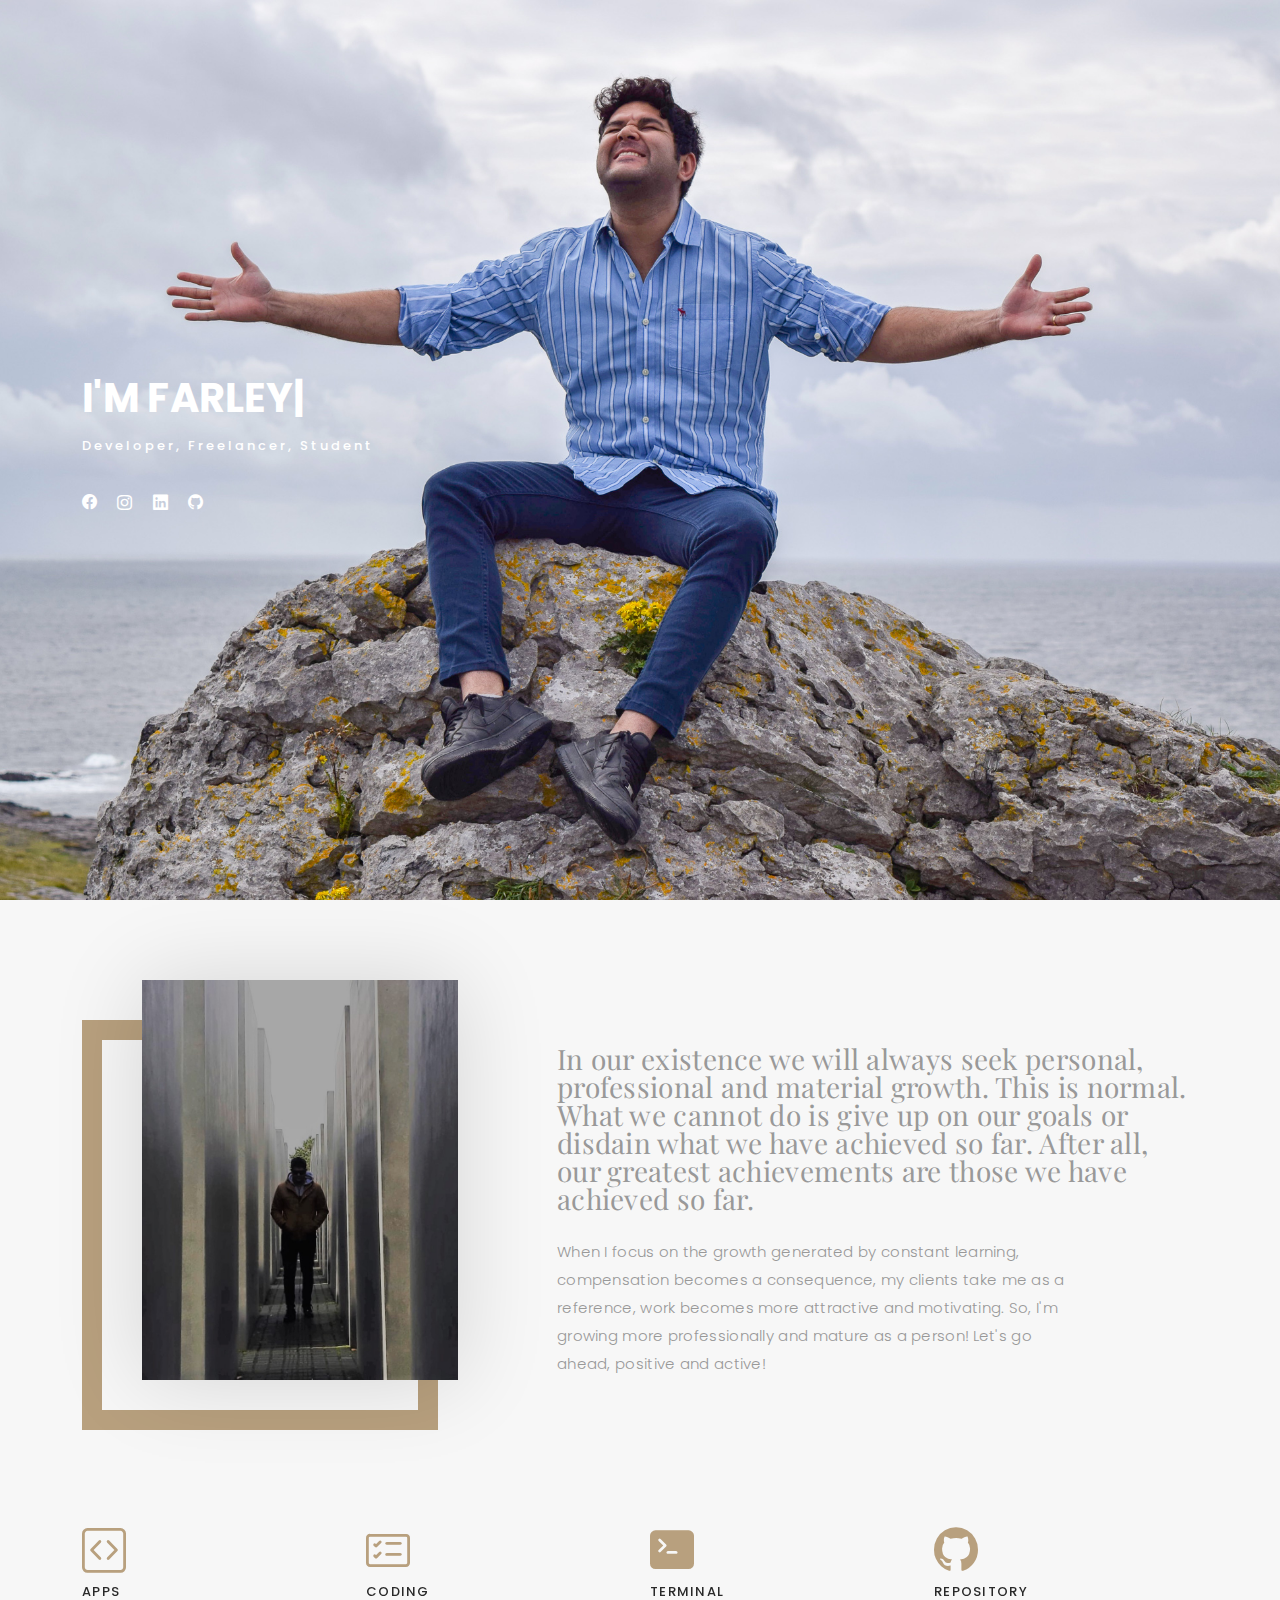
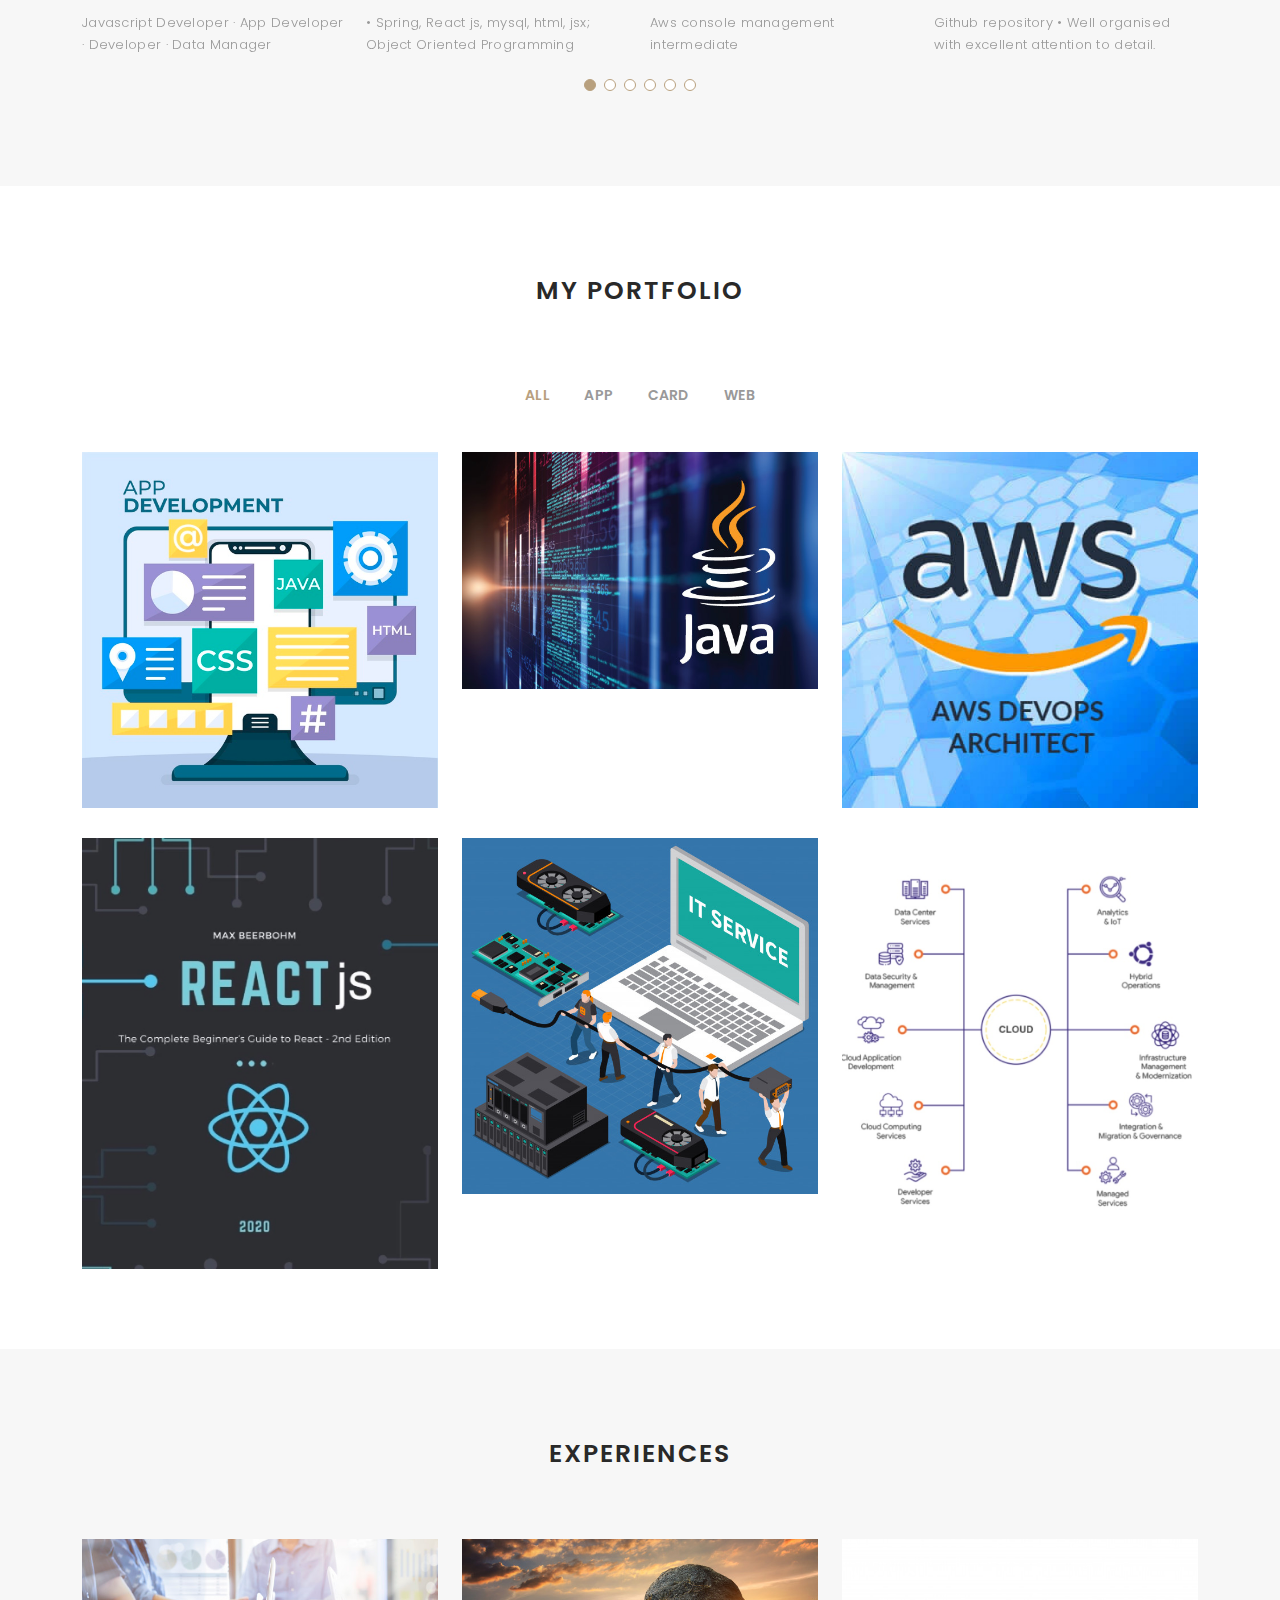
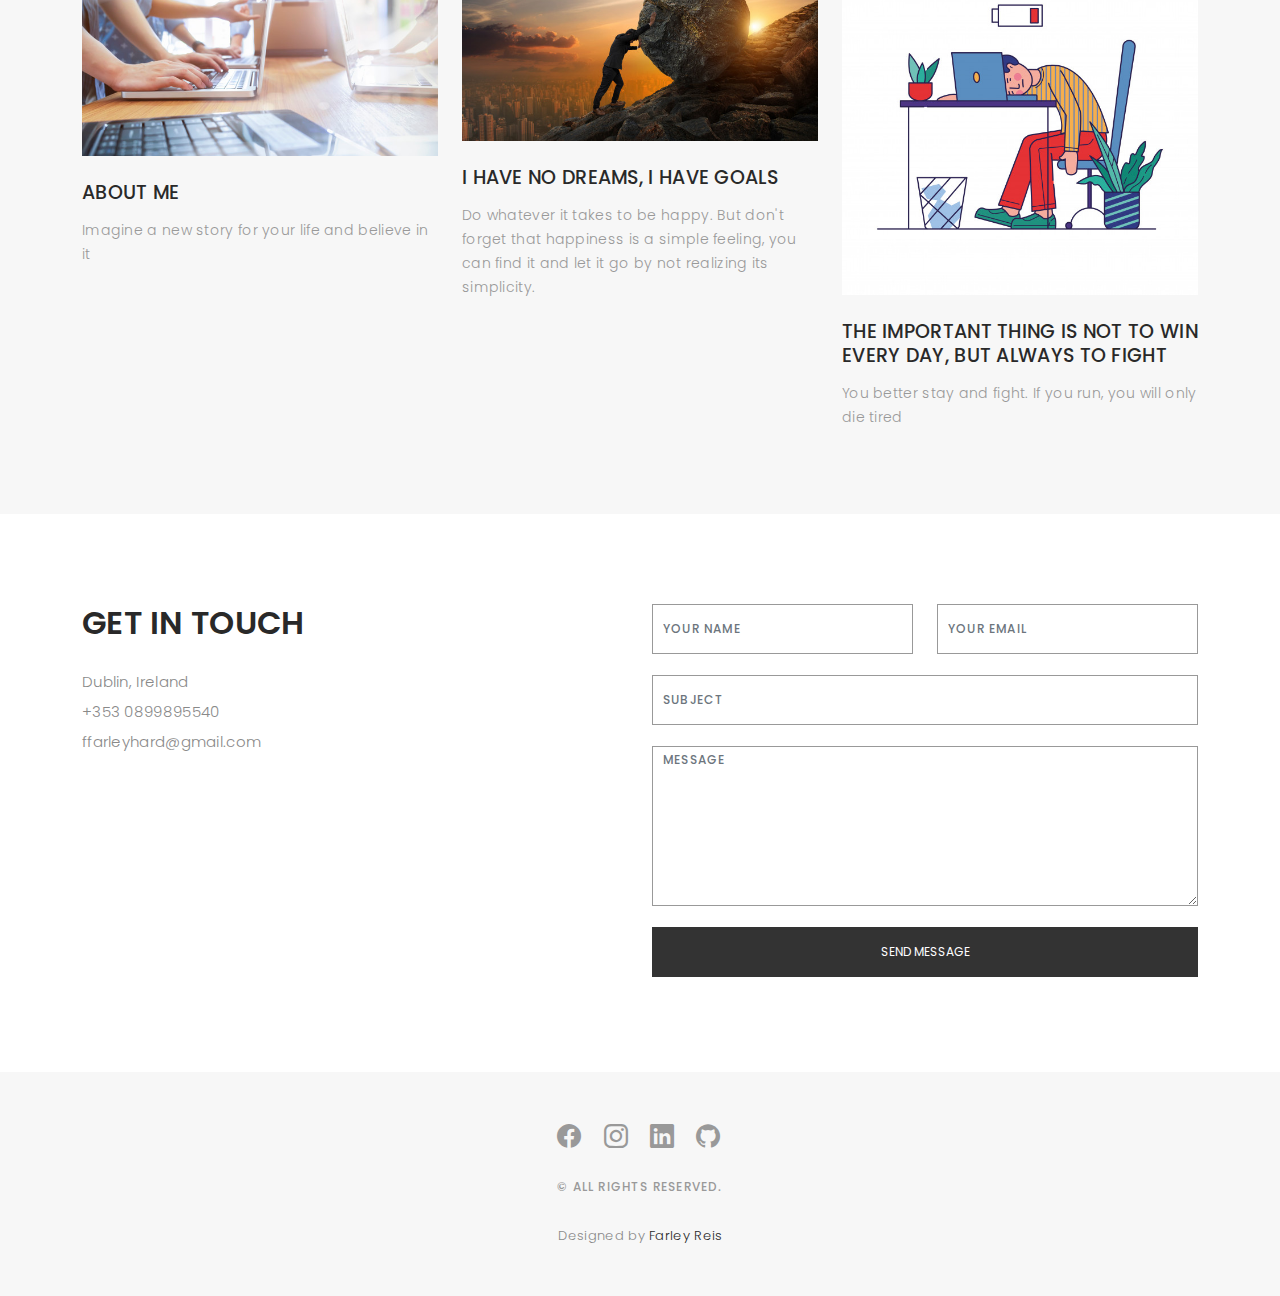
==== index.html @ 57158cb2 "Farley Portofolio Public" ====
<!DOCTYPE html>
<html lang="en">

<head>
  <meta charset="utf-8">
  <meta content="width=device-width, initial-scale=1.0" name="viewport">

  <title>Farley Reis - Portfolio</title>
  <meta content="" name="description">
  <meta content="" name="keywords">

  <!-- Favicons -->
  <link href="assets/img/favicon.png" rel="icon">
  <!-- <link href="assets/img/apple-touch-icon.png" rel="apple-touch-icon"> -->

  <!-- Google Fonts -->
  <link href="https://fonts.googleapis.com/css?family=Poppins:300,300i,400,400i,500,500i,600,600i,700,700i|Playfair+Display:400,400i,500,500i,600,600i,700,700i,900,900i" rel="stylesheet">

  <!-- Vendor CSS Files -->
  <link href="assets/vendor/bootstrap/css/bootstrap.min.css" rel="stylesheet">
  <link href="assets/vendor/bootstrap-icons/bootstrap-icons.css" rel="stylesheet">
  <link href="assets/vendor/boxicons/css/boxicons.min.css" rel="stylesheet">
  <link href="assets/vendor/glightbox/css/glightbox.min.css" rel="stylesheet">
  <link href="assets/vendor/swiper/swiper-bundle.min.css" rel="stylesheet">

  <!-- Template Main CSS File -->
  <link href="assets/css/style.css" rel="stylesheet">


</head>

<body>

  <!-- ======= Header ======= -->
  <header id="header" class="fixed-top ">
    <div class="container d-flex align-items-center justify-content-between">

      <a href="index.html" class="logo"><img src="assets/img/logo.png" alt="" class="img-fluid"></a>


      <nav id="navbar" class="navbar">
        <ul>
          <li><a class="nav-link scrollto active" href="index.html">Home</a></li>
          <li><a class="nav-link scrollto" href="aboutMe.html">About me</a></li>
          <li><a class="nav-link  scrollto" href="portfolio-details.html">Academic Background</a></li>
          <li><a class="nav-link  scrollto" href="workExp.html">Work Experiences</a></li>
          <li class="dropdown"><a href="#"><span>Link Projects</span> <i class="bi bi-chevron-down"></i></a>
            <ul>
             
              <li class="dropdown"><a href="#"><span>Midia Links</span> <i class="bi bi-chevron-right"></i></a>
                <ul>
                  <li><a href="https://www.linkedin.com/in/farleyreis/">Linkdin</a></li>
                  <li><a href="https://github.com/farleyreis">Github</a></li>
                  <li><a href="https://twitter.com/farleyreis">Twitter</a></li>
                  <li><a href="https://www.instagram.com/farleyreiss">Instagram</a></li>
                  <li><a href="contact.html">Contact</a></li>
                </ul>
              </li>
              <li class="dropdown"><a href="#"><span>Midia Links</span> <i class="bi bi-chevron-right"></i></a>
                <ul>
                  <li><a href="https://www.linkedin.com/in/farleyreis/">Linkdin</a></li>
                  <li><a href="https://github.com/farleyreis">Github</a></li>
                  <li><a href="https://twitter.com/farleyreis">Twitter</a></li>
                  <li><a href="https://www.instagram.com/farleyreiss">Instagram</a></li>
                  <li><a href="contact.html">Contact</a></li>
                </ul>
              </li>
              <li class="dropdown"><a href="#"><span>Midia Links</span> <i class="bi bi-chevron-right"></i></a>
                <ul>
                  <li><a href="https://www.linkedin.com/in/farleyreis/">Linkdin</a></li>
                  <li><a href="https://github.com/farleyreis">Github</a></li>
                  <li><a href="https://twitter.com/farleyreis">Twitter</a></li>
                  <li><a href="https://www.instagram.com/farleyreiss">Instagram</a></li>
                  <li><a href="contact.html">Contact</a></li>
                </ul>
              </li>
            </ul>
          </li>
          <li><a class="nav-link scrollto" href="contact.html">Contact</a></li>
        </ul>
        <i class="bi bi-list mobile-nav-toggle"></i>
      </nav><!-- .navbar -->

    </div>
  </header><!-- End Header -->

  <!-- ======= Hero Section ======= -->
  <div id="hero" class="home">

    <div class="container">
      <div class="hero-content">
        <h1>I'm <span class="typed" data-typed-items="Farley Reis, Developer, Freelancer, CCT College"></span></h1>
        <p>Developer, Freelancer, Student</p>

        <ul class="list-unstyled list-social">
          <li><a href="https://www.facebook.com/farleyreiss"><i class="bi bi-facebook"></i></a></li>
          <li><a href="https://www.instagram.com/farleyreiss/"><i class="bi bi-instagram"></i></a></li>
          <li><a href="https://www.linkedin.com/in/farleyreis/"><i class="bi bi-linkedin"></i></a></li>
          <li><a href="https://github.com/farleyreis"><i class="bi bi-github"></i></a></li>
        </ul>
      </div>
    </div>
  </div><!-- End Hero -->

  <main id="main">

    <!-- ======= About Section ======= -->
    <div id="about" class="paddsection">
      <div class="container">
        <div class="row justify-content-between">

          <div class="col-lg-4 ">
            <div class="div-img-bg">
              <div class="about-img">
                <img src="assets/img/me.jpg" class="img-responsive" alt="me">
              </div>
            </div>
          </div>

          <div class="col-lg-7">
            <div class="about-descr">

              <p class="p-heading">In our existence we will always seek personal, professional and material growth.
                This is normal.
                What we cannot do is give up on our goals or disdain what we have achieved so far.
                After all, our greatest achievements are those we have achieved so far.  </p>
              <p class="separator">When I focus on the growth generated by constant learning, compensation becomes a consequence, my clients take me as a reference, work becomes more attractive and motivating. So, I'm growing more professionally and mature as a person! Let's go ahead, positive and active! </p>

            </div>

          </div>
        </div>
      </div>
    </div><!-- End About Section -->

    <!-- ======= Services Section ======= -->
    <div id="services">
      <div class="container">

        <div class="services-slider swiper-container" data-aos="fade-up" data-aos-delay="100">
          <div class="swiper-wrapper">

            <div class="swiper-slide">
              <div class="services-block">
                <i class="bi bi-code-square"></i>
                <span>APPs</span>
                <p class="separator">Javascript Developer · App Developer · Developer · Data Manager</p>
              </div>
            </div><!-- End testimonial item -->

            <div class="swiper-slide">
              <div class="services-block">
                <i class="bi bi-card-checklist"></i>
                <span>CODING</span>
                <p class="separator">• Spring, React js, mysql, html, jsx; Object Oriented Programming </p>
              </div>
            </div><!-- End testimonial item -->

            <div class="swiper-slide">
              <div class="services-block">
                <i class="bi bi-terminal-fill"></i>
                <span>TERMINAL</span>
                <p class="separator">Aws console management intermediate </p>
              </div>
            </div><!-- End testimonial item -->

            <div class="swiper-slide">
              <div class="services-block">
                <i class="bi bi-github"></i>
                <span>REPOSITORY</span>
                <p class="separator">Github repository • Well organised with excellent attention to detail. </p>
              </div>
            </div><!-- End testimonial item -->

            <div class="swiper-slide">
              <div class="services-block">
                <i class="bi bi-brightness-high"></i>
                <span>Analytics</span>
                <p class="separator">Strong analytical and troubleshooting skills. </p>
              </div>
            </div><!-- End testimonial item -->

            <div class="swiper-slide">
              <div class="services-block">
                <i class="bi bi-calendar4-week"></i>
                <span>PHOTOGRAPHY</span>
                <p class="separator">To an English person, it will seem like simplified English,told me what </p>
              </div>
            </div><!-- End testimonial item -->

          </div>
          <div class="swiper-pagination"></div>
        </div>

      </div>

    </div><!-- End Services Section -->

    <!-- ======= Portfolio Section ======= -->
    <div id="portfolio" class="paddsection">

      <div class="container">
        <div class="section-title text-center">
          <h2>My Portfolio</h2>
        </div>
      </div>

      <div class="container">

        <div class="row">
          <div class="col-lg-12 d-flex justify-content-center">
            <ul id="portfolio-flters">
              <li data-filter="*" class="filter-active">All</li>
              <li data-filter=".filter-app">App</li>
              <li data-filter=".filter-card">Card</li>
              <li data-filter=".filter-web">Web</li>
            </ul>
          </div>
        </div>

        <div class="row portfolio-container">

          <div class="col-lg-4 col-md-6 portfolio-item filter-app">
            <img src="assets/img/portfolio/portfolio-1.jpg" class="img-fluid" alt="">
            <div class="portfolio-info">
              <h4>App 1</h4>
              <p>App</p>
              <a href="assets/img/portfolio/portfolio-1.jpg" data-gallery="portfolioGallery" class="portfolio-lightbox preview-link" title="App 1"><i class="bx bx-plus"></i></a>
              <a href="portfolio-details.html" class="details-link" title="More Details"><i class="bx bx-link"></i></a>
            </div>
          </div>

          <div class="col-lg-4 col-md-6 portfolio-item filter-web">
            <img src="assets/img/portfolio/portfolio-2.jpg" class="img-fluid" alt="">
            <div class="portfolio-info">
              <h4>Web 3</h4>
              <p>Web</p>
              <a href="assets/img/portfolio/portfolio-2.jpg" data-gallery="portfolioGallery" class="portfolio-lightbox preview-link" title="Web 3"><i class="bx bx-plus"></i></a>
              <a href="portfolio-details.html" class="details-link" title="More Details"><i class="bx bx-link"></i></a>
            </div>
          </div>

          <div class="col-lg-4 col-md-6 portfolio-item filter-app">
            <img src="assets/img/portfolio/portfolio-3.jpg" class="img-fluid" alt="">
            <div class="portfolio-info">
              <h4>App 2</h4>
              <p>App</p>
              <a href="assets/img/portfolio/portfolio-3.jpg" data-gallery="portfolioGallery" class="portfolio-lightbox preview-link" title="App 2"><i class="bx bx-plus"></i></a>
              <a href="portfolio-details.html" class="details-link" title="More Details"><i class="bx bx-link"></i></a>
            </div>
          </div>

          <div class="col-lg-4 col-md-6 portfolio-item filter-card">
            <img src="assets/img/portfolio/portfolio-4.jpg" class="img-fluid" alt="">
            <div class="portfolio-info">
              <h4>Card 2</h4>
              <p>Card</p>
              <a href="assets/img/portfolio/portfolio-4.jpg" data-gallery="portfolioGallery" class="portfolio-lightbox preview-link" title="Card 2"><i class="bx bx-plus"></i></a>
              <a href="portfolio-details.html" class="details-link" title="More Details"><i class="bx bx-link"></i></a>
            </div>
          </div>

          <div class="col-lg-4 col-md-6 portfolio-item filter-web">
            <img src="assets/img/portfolio/portfolio-5.jpg" class="img-fluid" alt="">
            <div class="portfolio-info">
              <h4>Web 2</h4>
              <p>Web</p>
              <a href="assets/img/portfolio/portfolio-5.jpg" data-gallery="portfolioGallery" class="portfolio-lightbox preview-link" title="Web 2"><i class="bx bx-plus"></i></a>
              <a href="portfolio-details.html" class="details-link" title="More Details"><i class="bx bx-link"></i></a>
            </div>
          </div>

          <div class="col-lg-4 col-md-6 portfolio-item filter-app">
            <img src="assets/img/portfolio/portfolio-6.jpg" class="img-fluid" alt="">
            <div class="portfolio-info">
              <h4>App 3</h4>
              <p>App</p>
              <a href="assets/img/portfolio/portfolio-6.jpg" data-gallery="portfolioGallery" class="portfolio-lightbox preview-link" title="App 3"><i class="bx bx-plus"></i></a>
              <a href="portfolio-details.html" class="details-link" title="More Details"><i class="bx bx-link"></i></a>
            </div>
          </div>

        </div>

      </div>

    </div><!-- End Portfolio Section -->

    <!-- ======= Journal Section ======= -->
    <div id="journal" class="text-left paddsection">

      <div class="container">
        <div class="section-title text-center">
          <h2>Experiences</h2>
        </div>
      </div>

      <div class="container">
        <div class="journal-block">
          <div class="row">

            <div class="col-lg-4 col-md-6">
              <div class="journal-info">

                <a href="aboutMe.html"><img src="assets/img/blog-post-1.jpg" class="img-responsive" alt="img"></a>

                <div class="journal-txt">

                  <h4><a href="aboutMe.html">ABOUT ME</a></h4>
                  <p class="separator">Imagine a new story for your life and believe in it
                  </p>

                </div>

              </div>
            </div>

            <div class="col-lg-4 col-md-6">
              <div class="journal-info">

                <a href="aboutMe.html"><img src="assets/img/blog-post-2.jpg" class="img-responsive" alt="img"></a>

                <div class="journal-txt">

                  <h4><a href="aboutMe.html">I HAVE NO DREAMS, I HAVE GOALS</a></h4>
                  <p class="separator">Do whatever it takes to be happy. But don't forget that happiness is a simple feeling, you can find it and let it go by not realizing its simplicity.
                  </p>

                </div>

              </div>
            </div>

            <div class="col-lg-4 col-md-6">
              <div class="journal-info">

                <a href="aboutMe.html"><img src="assets/img/blog-post-3.jpg" class="img-responsive" alt="img"></a>

                <div class="journal-txt">

                  <h4><a href="aboutMe.html">THE IMPORTANT THING IS NOT TO WIN EVERY DAY, BUT ALWAYS TO FIGHT</a></h4>
                  <p class="separator">You better stay and fight. If you run, you will only die tired
                  </p>

                </div>

              </div>
            </div>

          </div>
        </div>
      </div>

    </div><!-- End Journal Section -->

    <!-- ======= Contact Section ======= -->
    <div id="contact" class="paddsection">
      <div class="container">
        <div class="contact-block1">
          <div class="row">

            <div class="col-lg-6">
              <div class="contact-contact">

                <h2 class="mb-30">GET IN TOUCH</h2>

                <ul class="contact-details">
                 
                  <li><span>Dublin, Ireland</span></li>
                  <li><span>+353 0899895540</span></li>
                  <li><span>ffarleyhard@gmail.com</span></li>
                </ul>

              </div>
            </div>

            <div class="col-lg-6">
              <form action="forms/contact.php" method="post" role="form" class="php-email-form">
                <div class="row gy-3">

                  <div class="col-lg-6">
                    <div class="form-group contact-block1">
                      <input type="text" name="name" class="form-control" id="name" placeholder="Your Name" required>
                    </div>
                  </div>

                  <div class="col-lg-6">
                    <div class="form-group">
                      <input type="email" class="form-control" name="email" id="email" placeholder="Your Email" required>
                    </div>
                  </div>

                  <div class="col-lg-12">
                    <div class="form-group">
                      <input type="text" class="form-control" name="subject" id="subject" placeholder="Subject" required>
                    </div>
                  </div>

                  <div class="col-lg-12">
                    <div class="form-group">
                      <textarea class="form-control" name="message" placeholder="Message" required></textarea>
                    </div>
                  </div>

                  <div class="col-lg-12">
                    <div class="loading">Loading</div>
                    <div class="error-message"></div>
                    <div class="sent-message">Your message has been sent. Thank you!</div>
                  </div>

                  <div class="mt-0">
                    <input type="submit" class="btn btn-defeault btn-send" value="Send message">
                  </div>

                </div>
              </form>
            </div>
          </div>
        </div>
      </div>
    </div><!-- End Contact Section -->

  </main><!-- End #main -->

  <!-- ======= Footer ======= -->
  <div id="footer" class="text-center">
    <div class="container">
      <div class="socials-media text-center">

        <ul class="list-unstyled">
          <li><a href="https://www.facebook.com/farleyreiss"><i class="bi bi-facebook"></i></a></li>
          <li><a href="https://www.instagram.com/farleyreiss/"><i class="bi bi-instagram"></i></a></li>
          <li><a href="https://www.linkedin.com/in/farleyreis/"><i class="bi bi-linkedin"></i></a></li>
          <li><a href="https://github.com/farleyreis"><i class="bi bi-github"></i></a></li>
        </ul>

      </div>

      <p>&copy; All rights reserved.</p>

      <div class="credits">

        Designed by <a href="">Farley Reis</a>
      </div>

    </div>
  </div><!-- End Footer -->

  <a href="#" class="back-to-top d-flex align-items-center justify-content-center"><i class="bi bi-arrow-up-short"></i></a>

  <!-- Vendor JS Files -->
  <script src="assets/vendor/bootstrap/js/bootstrap.bundle.min.js"></script>
  <script src="assets/vendor/glightbox/js/glightbox.min.js"></script>
  <script src="assets/vendor/isotope-layout/isotope.pkgd.min.js"></script>
  <script src="assets/vendor/php-email-form/validate.js"></script>
  <script src="assets/vendor/swiper/swiper-bundle.min.js"></script>
  <script src="assets/vendor/typed.js/typed.min.js"></script>

  <!-- Template Main JS File -->
  <!-- <script src="https://cdn.jsdelivr.net/npm/darkmode-js@1.5.7/lib/darkmode-js.min.js"></script>
  <script>
    function addDarkmodeWidget() {
      new Darkmode().showWidget();
    }
    window.addEventListener('load', addDarkmodeWidget);
  </script> -->
  <script src="assets/js/main.js"></script>


</body>

</html>
---- assets/css/style.css ----
body {
  background: #ffffff;
  color: #898989;
  font-family: 'Poppins', helvetica;
  font-size: 15px;
  font-weight: 300;
  line-height: 20px;
  letter-spacing: 0.02em;
  overflow-x: hidden;
  margin: 0 auto;
  padding: 0;
  box-sizing: border-box;
}

h1, h2, h3, h4, h5, h6 {
  margin: 0;
}

h2 {
  color: #292929;
  font-weight: 600;
}

h4 {
  color: #292929;
  font-size: 14px;
  font-weight: 600;
}

a {
  color: #292929;
  text-decoration: none !important;
  transition: all 0.5s ease-in-out 0s;
}

a:hover {
  transition: all 0.5s ease-in-out 0s;
}

p {
  margin: 25px 0;
  padding: 0;
  font-size: 15px;
  color: #999999;
  line-height: 28px;
}

::-moz-selection {
  background: #b8a07e;
  color: #fff;
}

::selection {
  background: #b8a07e;
  color: #fff;
}

.btn {
  background: #333;
  border: medium none;
  border-radius: 0;
  color: #fff;
  font-size: 12px;
  height: 50px;
  line-height: 50px;
  padding: 0 30px;
  text-transform: uppercase;
}

.btn:hover, .btn:focus {
  color: #fff;
}

.padDiv {
  padding: 30px 20px;
}

.section-title {
  margin-bottom: 70px;
}

.section-title h2 {
  font-size: 25px;
  letter-spacing: 2px;
  text-transform: uppercase;
}

.form-control {
  background-color: transparent;
  border: 1px solid #999;
  border-radius: 0;
  color: #999999;
  font-size: 12px;
  font-weight: 500;
  height: 50px;
  letter-spacing: 0.1em;
  padding-left: 10px;
  margin: 0 0 25px 0;
  line-height: 14px;
  text-transform: uppercase;
}

.form-control:focus {
  box-shadow: none;
  outline: 0 none;
}

.paddsection {
  padding-top: 90px;
  padding-bottom: 90px;
}

.paddsections {
  padding-top: 90px;
  padding-bottom: 90px !important;
}

.hvr-shutter-in-horizontal::before {
  background: #333;
}

.hvr-shutter-in-horizontal:hover {
  background: #b8a07e;
}

.mb-30 {
  margin-bottom: 30px;
}

.main-content {
  padding-top: 140px;
}

/*--------------------------------------------------------------
# Back to top button
--------------------------------------------------------------*/
.back-to-top {
  position: fixed;
  visibility: hidden;
  opacity: 0;
  right: 15px;
  bottom: 15px;
  z-index: 996;
  background: #b8a07e;
  width: 40px;
  height: 40px;
  border-radius: 4px;
  transition: all 0.4s;
}

.back-to-top i {
  font-size: 28px;
  color: #fff;
  line-height: 0;
}

.back-to-top:hover {
  background: #c6b398;
  color: #fff;
}

.back-to-top.active {
  visibility: visible;
  opacity: 1;
}

/*--------------------------------------------------------------
# Header
--------------------------------------------------------------*/
#header {
  transition: all 0.5s;
  z-index: 997;
  padding: 15px 0;
  background-color: #fff;
  top: -100%;
  box-shadow: 0px 2px 25px rgba(0, 0, 0, 0.08);
}

#header.header-scrolled, #header.header-inner-pages {
  top: 0;
}

#header .logo {
  font-size: 30px;
  margin: 0;
  padding: 0;
  line-height: 1;
  font-weight: 600;
  letter-spacing: 1px;
  font-family: "Playfair Display", sans-serif;
  font-style: italic;
}

#header .logo a {
  color: #898989;
}

#header .logo img {
  max-height: 40px;
}

@media (max-width: 992px) {
  #header {
    border: 0;
  }
}

/*--------------------------------------------------------------
# Navigation Menu
--------------------------------------------------------------*/
/**
* Desktop Navigation 
*/
.navbar {
  padding: 0;
}

.navbar ul {
  margin: 0;
  padding: 0;
  display: flex;
  list-style: none;
  align-items: center;
}

.navbar li {
  position: relative;
}

.navbar a {
  display: flex;
  align-items: center;
  justify-content: space-between;
  padding: 10px 0 10px 30px;
  font-family: "Poppins", sans-serif;
  font-size: 14px;
  font-weight: 500;
  color: #7e7d7d;
  white-space: nowrap;
  transition: 0.3s;
}

.navbar a i {
  font-size: 12px;
  line-height: 0;
  margin-left: 5px;
}

.navbar a:hover, .navbar .active, .navbar li:hover > a {
  color: #b8a07e;
}

.navbar .dropdown ul {
  display: block;
  position: absolute;
  left: 30px;
  top: calc(100% + 30px);
  margin: 0;
  padding: 10px 0;
  z-index: 99;
  opacity: 0;
  visibility: hidden;
  background: #fff;
  box-shadow: 0px 0px 30px rgba(127, 137, 161, 0.25);
  transition: 0.3s;
}

.navbar .dropdown ul li {
  min-width: 200px;
}

.navbar .dropdown ul a {
  padding: 10px 20px;
  font-weight: 400;
}

.navbar .dropdown ul a i {
  font-size: 12px;
}

.navbar .dropdown ul a:hover, .navbar .dropdown ul .active:hover, .navbar .dropdown ul li:hover > a {
  color: #b8a07e;
}

.navbar .dropdown:hover > ul {
  opacity: 1;
  top: 100%;
  visibility: visible;
}

.navbar .dropdown .dropdown ul {
  top: 0;
  left: calc(100% - 30px);
  visibility: hidden;
}

.navbar .dropdown .dropdown:hover > ul {
  opacity: 1;
  top: 0;
  left: 100%;
  visibility: visible;
}

@media (max-width: 1366px) {
  .navbar .dropdown .dropdown ul {
    left: -90%;
  }
  .navbar .dropdown .dropdown:hover > ul {
    left: -100%;
  }
}

/**
* Mobile Navigation 
*/
.mobile-nav-toggle {
  color: #4b4a4a;
  font-size: 28px;
  cursor: pointer;
  display: none;
  line-height: 0;
  transition: 0.5s;
}

.mobile-nav-toggle.bi-x {
  color: #fff;
}

@media (max-width: 991px) {
  .mobile-nav-toggle {
    display: block;
  }
  .navbar ul {
    display: none;
  }
}

.navbar-mobile {
  position: fixed;
  overflow: hidden;
  top: 0;
  right: 0;
  left: 0;
  bottom: 0;
  background: rgba(49, 49, 49, 0.9);
  transition: 0.3s;
}

.navbar-mobile .mobile-nav-toggle {
  position: absolute;
  top: 15px;
  right: 15px;
}

.navbar-mobile ul {
  display: block;
  position: absolute;
  top: 55px;
  right: 15px;
  bottom: 15px;
  left: 15px;
  padding: 10px 0;
  border-radius: 10px;
  background-color: #fff;
  overflow-y: auto;
  transition: 0.3s;
}

.navbar-mobile a {
  padding: 10px 20px;
  font-size: 15px;
  color: #4b4a4a;
}

.navbar-mobile a:hover, .navbar-mobile .active, .navbar-mobile li:hover > a {
  color: #b8a07e;
}

.navbar-mobile .getstarted {
  margin: 15px;
}

.navbar-mobile .dropdown ul {
  position: static;
  display: none;
  margin: 10px 20px;
  padding: 10px 0;
  z-index: 99;
  opacity: 1;
  visibility: visible;
  background: #fff;
  box-shadow: 0px 0px 30px rgba(127, 137, 161, 0.25);
}

.navbar-mobile .dropdown ul li {
  min-width: 200px;
}

.navbar-mobile .dropdown ul a {
  padding: 10px 20px;
}

.navbar-mobile .dropdown ul a i {
  font-size: 12px;
}

.navbar-mobile .dropdown ul a:hover, .navbar-mobile .dropdown ul .active:hover, .navbar-mobile .dropdown ul li:hover > a {
  color: #b8a07e;
}

.navbar-mobile .dropdown > .dropdown-active {
  display: block;
}

/*--------------------------------------------------------------
# Hero
--------------------------------------------------------------*/
#hero {
  background: url("../img/home-bg.jpg") repeat scroll center center/cover;
  height: 100vh;
  width: 100%;
  isolation: isolate;
}

#hero .hero-content {
  height: 100vh;
  text-align: left;
  width: 100%;
  display: flex;
  justify-content: center;
  flex-direction: column;
}

.hero-content h1 {
  font-size: 40px;
  font-weight: 700;
  margin-bottom: 10px;
  text-transform: uppercase;
  color: #fff;
}

.hero-content p {
  font-size: 13px;
  letter-spacing: 3px;
  margin-top: 0;
  margin-bottom: 30px;
  text-transform: capitalize;
  color: #fff;
  font-weight: 500;
}

.hero-content .list-social li {
  float: left;
  margin-right: 20px;
}

.hero-content .list-social li i {
  color: #fff;
  font-size: 15px;
}

/*--------------------------------------------------------------
# Breadcrumbs
--------------------------------------------------------------*/
.breadcrumbs {
  padding: 120px 0 0 0;
  background-color: white;
  min-height: 40px;
}

@media (max-width: 992px) {
  .breadcrumbs {
    padding-top: 100px;
  }
}

.breadcrumbs h2 {
  font-size: 24px;
  font-weight: 300;
  margin: 0;
}

@media (max-width: 992px) {
  .breadcrumbs h2 {
    margin: 0 0 10px 0;
  }
}

.breadcrumbs ol {
  display: flex;
  flex-wrap: wrap;
  list-style: none;
  padding: 0;
  margin: 0;
  font-size: 14px;
}

.breadcrumbs ol li + li {
  padding-left: 10px;
}

.breadcrumbs ol li + li::before {
  display: inline-block;
  padding-right: 10px;
  color: #6c757d;
  content: "/";
}

@media (max-width: 768px) {
  .breadcrumbs .d-flex {
    display: block !important;
  }
  .breadcrumbs ol {
    display: block;
  }
  .breadcrumbs ol li {
    display: inline-block;
  }
}

/*-----------------------------------------------------------------------------------*/
/*  About
/*-----------------------------------------------------------------------------------*/
#about {
  width: 100%;
  height: auto;
  background: #f7f7f7;
  padding-top: 120px;
}

#about .div-img-bg {
  padding-bottom: 30px;
  border: 20px solid #b8a07e;
}

#about .div-img-bg .about-img img {
  width: 100%;
  box-shadow: 0px 0px 85px 0px rgba(0, 0, 0, 0.14);
  margin-top: -60px;
  margin-left: 40px;
  height: 400px;
  -o-object-fit: cover;
  object-fit: cover;
}

#about .about-descr .p-heading {
  font-family: 'Playfair Display', serif;
  font-size: 28px;
  text-align: left;
}

#about .about-descr .separator {
  max-width: 80%;
  margin-bottom: 0;
  text-align: left;
}

/*--------------------------------------------------------------
# Services
--------------------------------------------------------------*/
#services {
  background: #f7f7f7;
  position: relative;
  padding-bottom: 80px;
}

.services-block span {
  margin: 10px 0;
  position: relative;
  font-size: 13px;
  color: #292929;
  letter-spacing: 0.1em;
  font-weight: 500;
  text-transform: uppercase;
  display: block;
}

.services-block .separator {
  margin: 0;
  font-size: 13px;
  line-height: 22px;
}

.services-block i {
  font-size: 44px;
  color: #b8a07e;
  line-height: 44px;
}

.services-slider .swiper-pagination {
  margin-top: 30px;
  position: relative;
}

.services-slider .swiper-pagination .swiper-pagination-bullet {
  width: 12px;
  height: 12px;
  background-color: #fff;
  opacity: 1;
  border: 1px solid #b8a07e;
}

.services-slider .swiper-pagination .swiper-pagination-bullet-active {
  background-color: #b8a07e;
}

/*--------------------------------------------------------------
# Portfolio
--------------------------------------------------------------*/
#portfolio {
  position: relative;
  padding-bottom: 50px;
}

#portfolio #portfolio-flters {
  padding: 0;
  margin: 0 auto 35px auto;
  list-style: none;
  text-align: center;
  border-radius: 50px;
  padding: 2px 15px;
}

#portfolio #portfolio-flters li {
  cursor: pointer;
  display: inline-block;
  padding: 10px 15px 8px 15px;
  font-size: 14px;
  font-weight: 600;
  line-height: 1;
  text-transform: uppercase;
  color: #999999;
  margin-bottom: 5px;
  transition: all 0.3s ease-in-out;
}

#portfolio #portfolio-flters li:hover, #portfolio #portfolio-flters li.filter-active {
  color: #b8a07e;
}

#portfolio #portfolio-flters li:last-child {
  margin-right: 0;
}

#portfolio .portfolio-item {
  margin-bottom: 30px;
}

#portfolio .portfolio-item .portfolio-info {
  opacity: 0;
  position: absolute;
  left: 30px;
  right: 30px;
  bottom: 0;
  z-index: 3;
  transition: all ease-in-out 0.3s;
  background: rgba(255, 255, 255, 0.9);
  padding: 15px;
}

#portfolio .portfolio-item .portfolio-info h4 {
  font-size: 18px;
  color: #666;
  font-weight: 600;
  margin-bottom: 10px;
}

#portfolio .portfolio-item .portfolio-info p {
  color: #999;
  font-size: 14px;
  margin: 0;
  padding: 0;
}

#portfolio .portfolio-item .portfolio-info .preview-link, #portfolio .portfolio-item .portfolio-info .details-link {
  position: absolute;
  right: 40px;
  font-size: 24px;
  top: calc(50% - 18px);
  color: #b8a07e;
}

#portfolio .portfolio-item .portfolio-info .preview-link:hover, #portfolio .portfolio-item .portfolio-info .details-link:hover {
  color: #cab89f;
}

#portfolio .portfolio-item .portfolio-info .details-link {
  right: 10px;
}

#portfolio .portfolio-item:hover .portfolio-info {
  opacity: 1;
  bottom: 20px;
}

/*--------------------------------------------------------------
# Portfolio Details
--------------------------------------------------------------*/
.portfolio-details {
  padding-top: 40px;
}

.portfolio-details .portfolio-details-slider img {
  width: 100%;
}

.portfolio-details .portfolio-details-slider .swiper-pagination {
  margin-top: 20px;
  position: relative;
}

.portfolio-details .portfolio-details-slider .swiper-pagination .swiper-pagination-bullet {
  width: 12px;
  height: 12px;
  background-color: #fff;
  opacity: 1;
  border: 1px solid #b8a07e;
}

.portfolio-details .portfolio-details-slider .swiper-pagination .swiper-pagination-bullet-active {
  background-color: #b8a07e;
}

.portfolio-details .portfolio-info {
  padding: 30px;
  box-shadow: 0px 0 30px rgba(75, 74, 74, 0.08);
}

.portfolio-details .portfolio-info h3 {
  font-size: 22px;
  font-weight: 700;
  margin-bottom: 20px;
  padding-bottom: 20px;
  border-bottom: 1px solid #eee;
}

.portfolio-details .portfolio-info ul {
  list-style: none;
  padding: 0;
  font-size: 15px;
}

.portfolio-details .portfolio-info ul li + li {
  margin-top: 10px;
}

.portfolio-details .portfolio-description {
  padding-top: 30px;
}

.portfolio-details .portfolio-description h2 {
  font-size: 26px;
  font-weight: 700;
  margin-bottom: 20px;
}

.portfolio-details .portfolio-description p {
  padding: 0;
}

/*--------------------------------------------------------------
# Journal
--------------------------------------------------------------*/
#journal, #journal-blog {
  height: auto;
  width: 100%;
  background: #f7f7f7;
  padding-bottom: 60px;
  position: relative;
}

#journal-blog {
  background: #fff;
  padding-bottom: 30px;
}

#journal .journal-block {
  display: inline-block;
  height: auto;
  width: 100%;
}

#journal .journal-block .journal-info {
  position: relative;
}

.journal-block .journal-info img {
  max-width: 100%;
}

.journal-block .journal-info .journal-txt {
  padding: 25px 0px;
  position: relative;
}

.journal-block .journal-info .journal-txt h4 a {
  display: block;
  font-size: 19px;
  line-height: 24px;
  margin: 0 0 13px 0;
  font-weight: 500;
  color: #292929;
  transition: all 0.5s ease-in-out 0s;
}

.journal-block .journal-info .journal-txt h4 a:hover {
  color: #b8a07e;
  transition: all 0.5s ease-in-out 0s;
}

.journal-block .journal-info .journal-txt p {
  margin: 0;
  font-size: 14px;
  line-height: 24px;
}

/*--------------------------------------------------------------
# Journal
--------------------------------------------------------------*/
#contact {
  height: auto;
  width: 100%;
}

.contact-details {
  list-style: none;
  margin: 0;
  padding: 0;
}

.contact-details li {
  padding-bottom: 10px;
}

#contact input, #contact textarea {
  width: 100%;
  margin-bottom: 5px;
}

#contact textarea {
  min-height: 160px;
}

.php-email-form .error-message {
  display: none;
  color: #fff;
  background: #ed3c0d;
  text-align: left;
  padding: 15px;
  margin-bottom: 15px;
  font-weight: 600;
}

.php-email-form .error-message br + br {
  margin-top: 25px;
}

.php-email-form .sent-message {
  display: none;
  color: #fff;
  background: #18d26e;
  text-align: center;
  padding: 15px;
  font-weight: 600;
  margin-bottom: 15px;
}

.php-email-form .loading {
  display: none;
  background: #fff;
  text-align: center;
  padding: 15px;
  margin-bottom: 15px;
}

.php-email-form .loading:before {
  content: "";
  display: inline-block;
  border-radius: 50%;
  width: 24px;
  height: 24px;
  margin: 0 10px -6px 0;
  border: 3px solid #18d26e;
  border-top-color: #eee;
  -webkit-animation: animate-loading 1s linear infinite;
  animation: animate-loading 1s linear infinite;
}

@-webkit-keyframes animate-loading {
  0% {
    transform: rotate(0deg);
  }
  100% {
    transform: rotate(360deg);
  }
}

@keyframes animate-loading {
  0% {
    transform: rotate(0deg);
  }
  100% {
    transform: rotate(360deg);
  }
}

/*--------------------------------------------------------------
# Blog
--------------------------------------------------------------*/
/*  Navbar fixd page */
.subpage-nav {
  display: block !important;
}

/*-----------------------------------------------------------------------------------*/
/*  /* Single page */
/*-----------------------------------------------------------------------------------*/
#journal-blog {
  padding-top: 140px;
}

/* main content */
.main-content {
  background: #f7f7f7;
}

.main-content .container-main {
  display: inline-block;
  width: 100%;
}

.main-content .container-main .block-main {
  margin-bottom: 30px;
  overflow: hidden;
}

.container-main .block-main .content-main {
  background: #fff none repeat scroll 0 0;
  display: inline-block;
  width: 100%;
}

.journal-txt h4 a {
  display: block;
  font-size: 19px;
  line-height: 24px;
  margin: 0 0 13px 0;
  font-weight: 500;
  color: #292929;
  transition: all 0.5s ease-in-out 0s;
}

.journal-txt h4 a:hover {
  color: #b8a07e;
  transition: all 0.5s ease-in-out 0s;
}

.post-meta ul li {
  font-size: 12px;
  font-weight: normal;
  margin-left: 8px;
  margin-right: 8px;
  text-transform: capitalize;
  display: inline-block;
  float: none;
}

.content-main .post-meta a {
  color: #a2a2a2;
  margin-left: 5px;
}

/* Commonts */
.comments {
  background: #fff;
}

.entry-comments h6 {
  margin-right: 10px;
  font-size: 13px;
  letter-spacing: 0.1em;
  font-weight: 500;
}

.entry-comments-item {
  margin-top: 40px;
  padding-bottom: 40px;
  border-bottom: 1px solid #f2f2f2;
}

.entry-comments-avatar {
  position: absolute;
  display: block;
  border-radius: 50%;
  width: 60px;
  height: 60px;
}

.entry-comments-body {
  padding-left: 86px;
}

.entry-comments-author {
  margin-right: 10px;
  font-size: 13px;
  color: #292929;
  letter-spacing: 0.1em;
  font-weight: 500;
}

.rep {
  font-size: 13px;
  color: #292929;
  letter-spacing: 0.1em;
  font-weight: 500;
  text-transform: capitalize;
}

.entry-comments span a {
  font-size: 13px;
  color: #999;
}

.entry-comments-reply {
  padding-left: 10%;
}

/* Commonts form */
.cmt {
  background: #fff;
}

blockquote {
  padding: 40px;
  background-color: #f2f2f2;
  margin: 30px 0;
  border: none;
  border-left: 4px solid #b8a07e;
}

/*--------------------------------------------------------------
# Footer
--------------------------------------------------------------*/
#footer {
  background: #f7f7f7;
  padding-top: 50px;
  padding-bottom: 50px;
}

#footer .socials-media {
  width: 100%;
}

#footer .socials-media ul {
  display: inline-block;
  float: none;
  margin: 0 0 20px 0;
}

#footer .socials-media ul li {
  float: left;
  margin-left: 10px;
  margin-right: 10px;
}

#footer .socials-media ul li a {
  font-size: 24px;
  color: #999;
  letter-spacing: 0.1em;
  font-weight: 500;
  background: transparent;
  text-transform: uppercase;
  transition: all 0.5s ease-in-out 0s;
}

#footer .socials-media ul li a:hover {
  color: #b8a07e;
  transition: all 0.5s ease-in-out 0s;
}

#footer p {
  font-size: 12px;
  letter-spacing: 0.1em;
  font-weight: 500;
  margin-top: 0;
  text-transform: uppercase;
}

.credits {
  font-size: 13px;
}

/** Width between 1200x to 0
 *  ~~~~~~~~~~~~~~~~~~~~~~~~~~~~~~~~~~~~
 */
/** Width between 992px to 1199px
 *  ~~~~~~~~~~~~~~~~~~~~~~~~~~~~~~~~~~~~
 */
/** Width between 768px to 991px
 *  ~~~~~~~~~~~~~~~~~~~~~~~~~~~~~~~~~~~~
 */
@media (min-width: 768px) and (max-width: 991px) {
  /* Navbar */
  nav {
    padding: 10px 15px;
  }
  .nav-menu {
    margin-top: 40px;
    display: none;
    float: none;
    width: 100%;
  }
  .nav-menu li {
    float: none;
    width: 100%;
    text-align: center;
    border-top: 1px solid #f7f7f7;
    line-height: 45px;
    margin-left: 0;
    padding-top: 10px;
    padding-bottom: 10px;
  }
  .responsive {
    float: right;
    padding-top: 15px;
    display: block;
  }
  /* About */
  .head-info .header-content .cmaster h1 {
    font-size: 32px;
  }
  #about .div-img-bg {
    padding: 0;
  }
  #about .div-img-bg .about-img img {
    margin-top: 0%;
    margin-left: calc(0% - 0px);
  }
  #about .about-descr .p-heading {
    font-size: 20px;
  }
  #about .about-descr .separator {
    max-width: 100%;
    margin-bottom: 0;
  }
  /* portfolio */
  #portfolio .portfolio-list .nav li {
    float: none;
    margin: 20px;
    display: inline-block;
  }
  /* journal */
  #journal .journal-block .journal-info {
    margin-bottom: 30px;
  }
  /* Contact */
  .contact-contact {
    margin-bottom: 30px;
  }
  /* Footer */
  #footer .socials-media ul li {
    margin-right: 0;
    margin-left: 0;
    float: none;
    display: inline-block;
  }
}

/** Width between 767px to 0
 *  ~~~~~~~~~~~~~~~~~~~~~~~~~~~~~~~~~~~~
 */
@media (max-width: 767px) {
  /* Navbar */
  nav {
    padding: 20px 15px;
  }
  .nav-menu {
    margin-top: 40px;
    display: none;
    float: none;
    width: 100%;
  }
  .nav-menu li {
    float: none;
    width: 100%;
    text-align: center;
    border-top: 1px solid #f7f7f7;
    line-height: 45px;
    margin-left: 0;
    padding-top: 10px;
    padding-bottom: 10px;
  }
  .responsive {
    float: right;
    padding-top: 15px;
    display: block;
  }
  /* About */
  .head-info .header-content h1 {
    font-size: 32px;
  }
  #about .div-img-bg {
    padding: 0;
  }
  #about .div-img-bg .about-img img {
    margin-top: 0%;
    margin-left: calc(0% - 0px);
  }
  #about .about-descr .p-heading {
    font-size: 20px;
  }
  #about .about-descr .separator {
    max-width: 100%;
    margin-bottom: 0;
  }
  /* portfolio */
  #portfolio .portfolio-list .nav li {
    float: none;
    margin: 20px;
    display: inline-block;
  }
  /* journal */
  #journal .journal-block .journal-info {
    margin-bottom: 30px;
  }
  /* Contact */
  .contact-contact {
    margin-bottom: 30px;
  }
  /* Footer */
  #footer .socials-media ul li {
    margin-right: 0;
    margin-left: 0;
    float: none;
    display: inline-block;
  }
}

/** Width between 600px to 0
 *  ~~~~~~~~~~~~~~~~~~~~~~~~~~~~~~~~~~~~
 */
@media (max-width: 600px) {
  /* Navbar */
  nav {
    padding: 20px 15px;
  }
  .nav-menu {
    margin-top: 40px;
    display: none;
    float: none;
    width: 100%;
  }
  .nav-menu li {
    float: none;
    width: 100%;
    text-align: center;
    border-top: 1px solid #f7f7f7;
    line-height: 45px;
    margin-left: 0;
    padding-top: 10px;
    padding-bottom: 10px;
  }
  .responsive {
    float: right;
    padding-top: 15px;
    display: block;
  }
  /* About */
  .head-info .header-content h1 {
    font-size: 32px;
  }
  #about .div-img-bg {
    padding: 0;
  }
  #about .div-img-bg .about-img img {
    margin-top: 0%;
    margin-left: calc(0% - 0px);
  }
  #about .about-descr .p-heading {
    font-size: 20px;
  }
  #about .about-descr .separator {
    max-width: 100%;
    margin-bottom: 0;
  }
  /* portfolio */
  #portfolio .portfolio-list .nav li {
    float: none;
    margin: 10px;
    display: inline-block;
  }
  /* journal */
  #journal .journal-block .journal-info {
    margin-bottom: 30px;
  }
  /* Contact */
  .contact-contact {
    margin-bottom: 30px;
  }
  /* Footer */
  #footer .socials-media ul li {
    margin-right: 0;
    margin-left: 0;
    float: none;
    display: inline-block;
  }
}

/** Width between 480px to 0
 *  ~~~~~~~~~~~~~~~~~~~~~~~~~~~~~~~~~~~~
 */
@media (max-width: 480px) {
  /* Navbar */
  nav {
    padding: 20px 15px;
  }
  .nav-menu {
    margin-top: 40px;
    display: none;
    float: none;
    width: 100%;
  }
  .nav-menu li {
    float: none;
    width: 100%;
    text-align: center;
    border-top: 1px solid #f7f7f7;
    line-height: 45px;
    margin-left: 0;
    padding-top: 10px;
    padding-bottom: 10px;
  }
  .responsive {
    float: right;
    padding-top: 15px;
    display: block;
  }
  /* About */
  .head-info .header-content h1 {
    font-size: 32px;
  }
  #about .div-img-bg {
    padding: 0;
  }
  #about .div-img-bg .about-img img {
    margin-top: 0%;
    margin-left: calc(0% - 0px);
  }
  #about .about-descr .p-heading {
    font-size: 20px;
  }
  #about .about-descr .separator {
    max-width: 100%;
    margin-bottom: 0;
  }
  /* portfolio */
  #portfolio .portfolio-list .nav li {
    float: none;
    margin: 20px;
  }
  /* journal */
  #journal .journal-block .journal-info {
    margin-bottom: 30px;
  }
  /* Contact */
  .contact-contact {
    margin-bottom: 30px;
  }
  /* Footer */
  #footer .socials-media ul li {
    margin-right: 0;
    margin-left: 0;
    float: none;
    display: inline-block;
  }
}

/** Width between 320px to 0
 *  ~~~~~~~~~~~~~~~~~~~~~~~~~~~~~~~~~~~~
 */
@media (max-width: 320px) {
  /* Navbar */
  nav {
    padding: 20px 15px;
  }
  .nav-menu {
    margin-top: 40px;
    display: none;
    float: none;
    width: 100%;
  }
  .nav-menu li {
    float: none;
    width: 100%;
    text-align: center;
    border-top: 1px solid #f7f7f7;
    line-height: 45px;
    margin-left: 0;
    padding-top: 10px;
    padding-bottom: 10px;
  }
  .responsive {
    float: right;
    padding-top: 15px;
    display: block;
  }
  /* About */
  .head-info .header-content h1 {
    font-size: 32px;
  }
  #about .div-img-bg {
    padding: 0;
  }
  #about .div-img-bg .about-img img {
    margin-top: 0%;
    margin-left: calc(0% - 0px);
  }
  #about .about-descr .p-heading {
    font-size: 20px;
  }
  #about .about-descr .separator {
    max-width: 100%;
    margin-bottom: 0;
  }
  /* portfolio */
  #portfolio .portfolio-list .nav li {
    float: none;
    margin: 20px;
  }
  /* journal */
  #journal .journal-block .journal-info {
    margin-bottom: 30px;
  }
  /* Contact */
  .contact-contact {
    margin-bottom: 30px;
  }
  /* Footer */
  #footer .socials-media ul li {
    margin-right: 0;
    margin-left: 0;
    float: none;
    display: inline-block;
  }
  /* Single page */
  .entry-comments-body span {
    display: inline-block;
    margin-right: 0;
  }
}
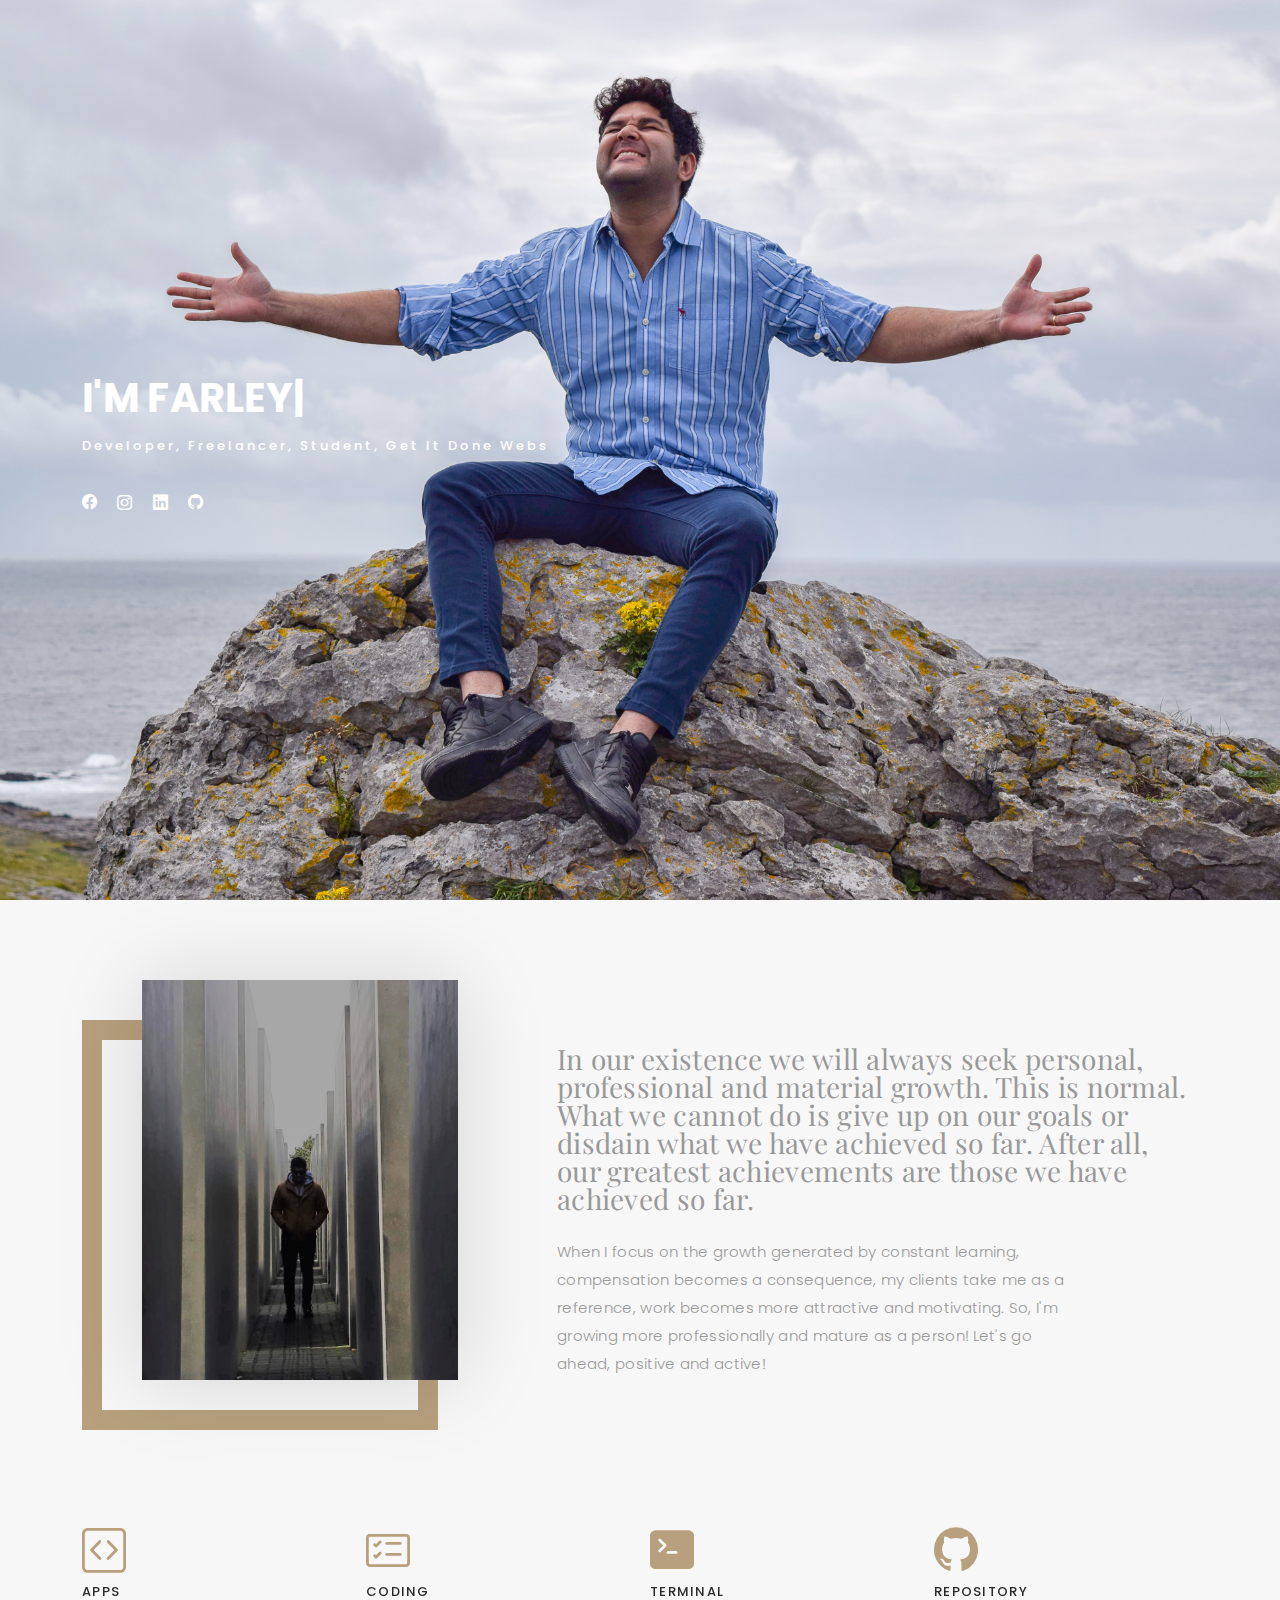
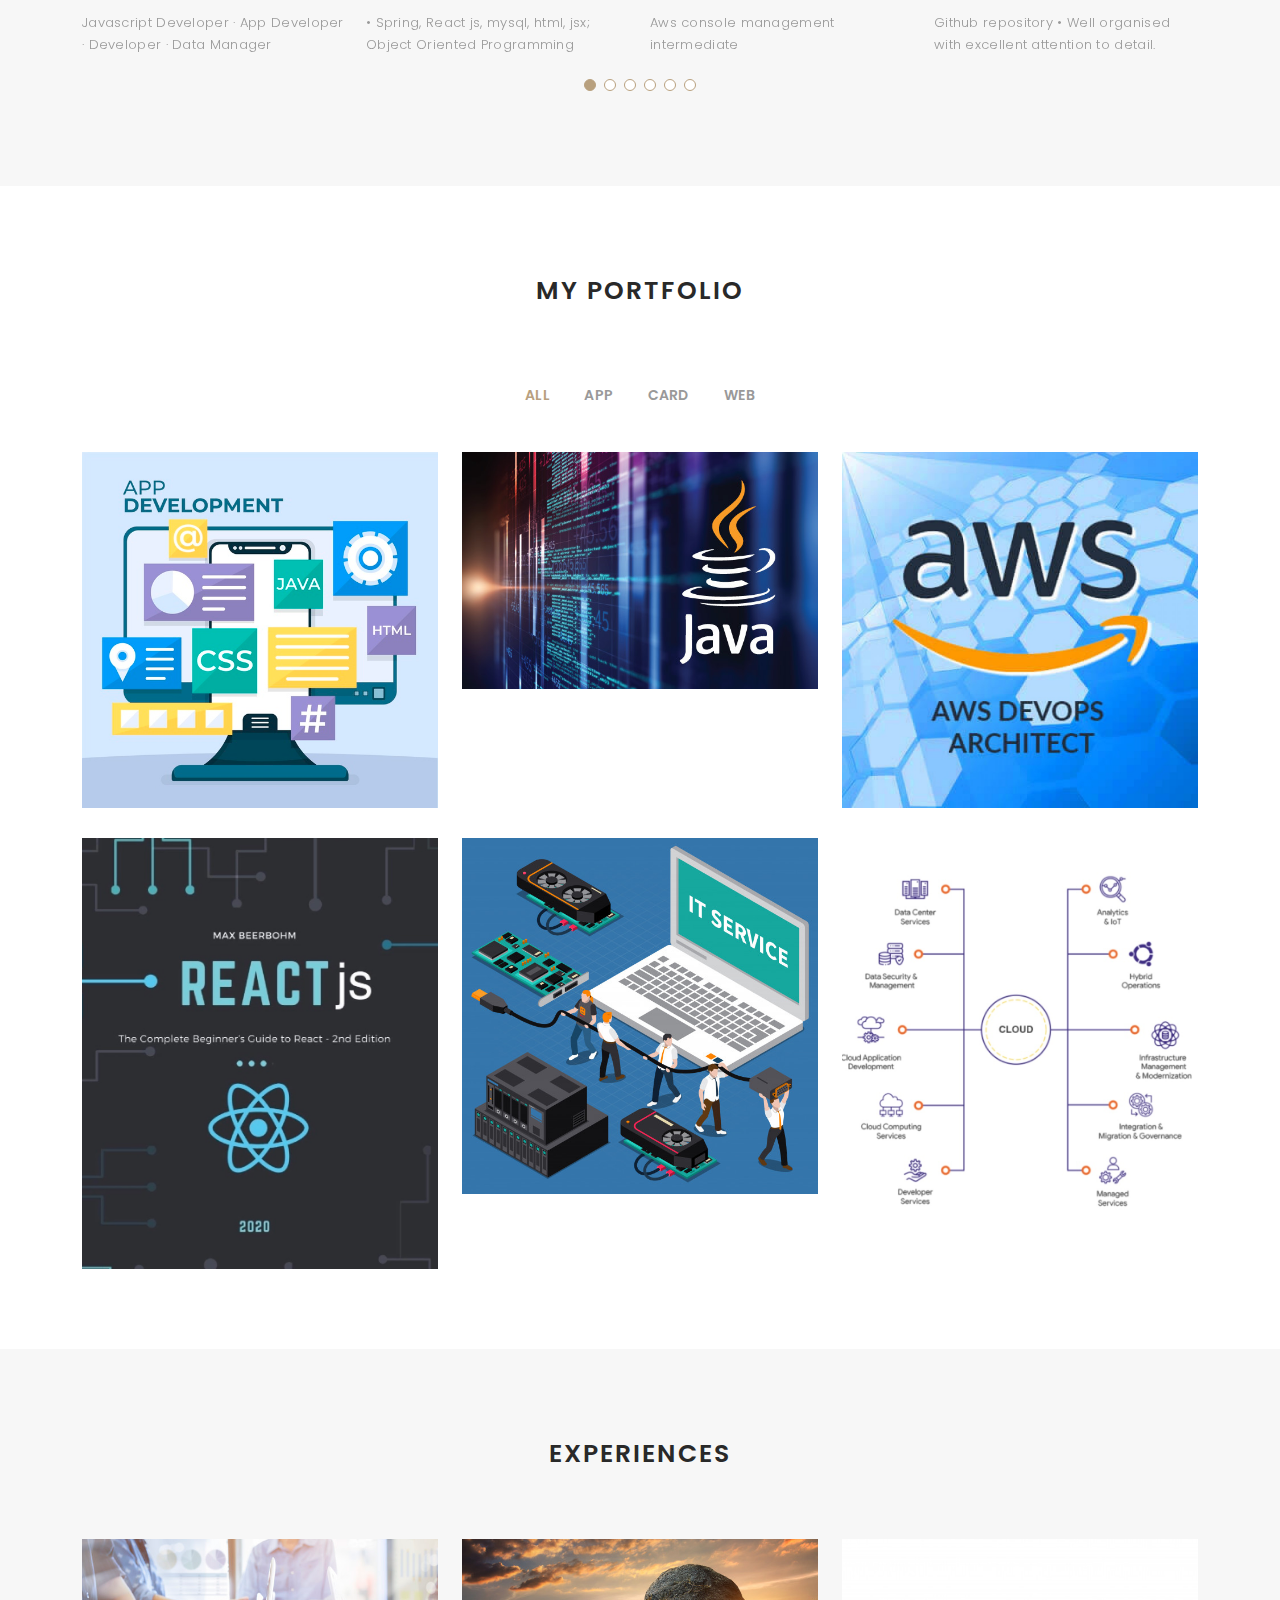
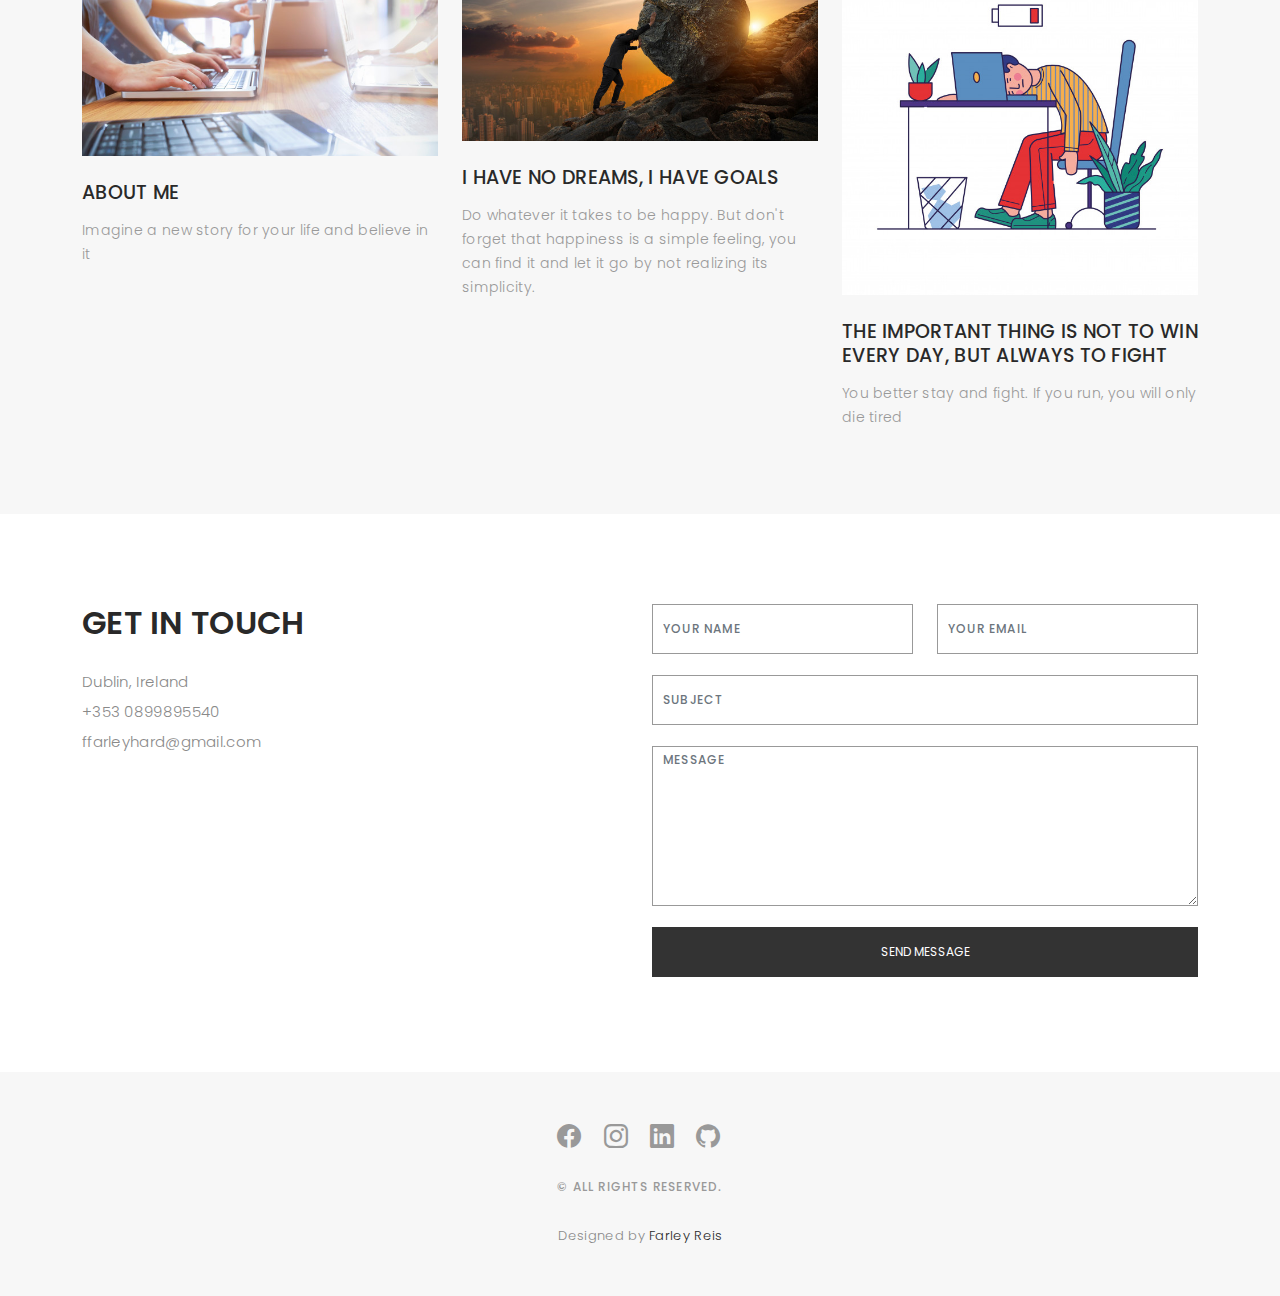
==== commit 3b41ef3e: "gidw" ====
--- a/index.html
+++ b/index.html
@@ -90,7 +90,7 @@
     <div class="container">
       <div class="hero-content">
         <h1>I'm <span class="typed" data-typed-items="Farley Reis, Developer, Freelancer, CCT College"></span></h1>
-        <p>Developer, Freelancer, Student</p>
+        <p>Developer, Freelancer, Student, Get it Done Webs</p>
 
         <ul class="list-unstyled list-social">
           <li><a href="https://www.facebook.com/farleyreiss"><i class="bi bi-facebook"></i></a></li>
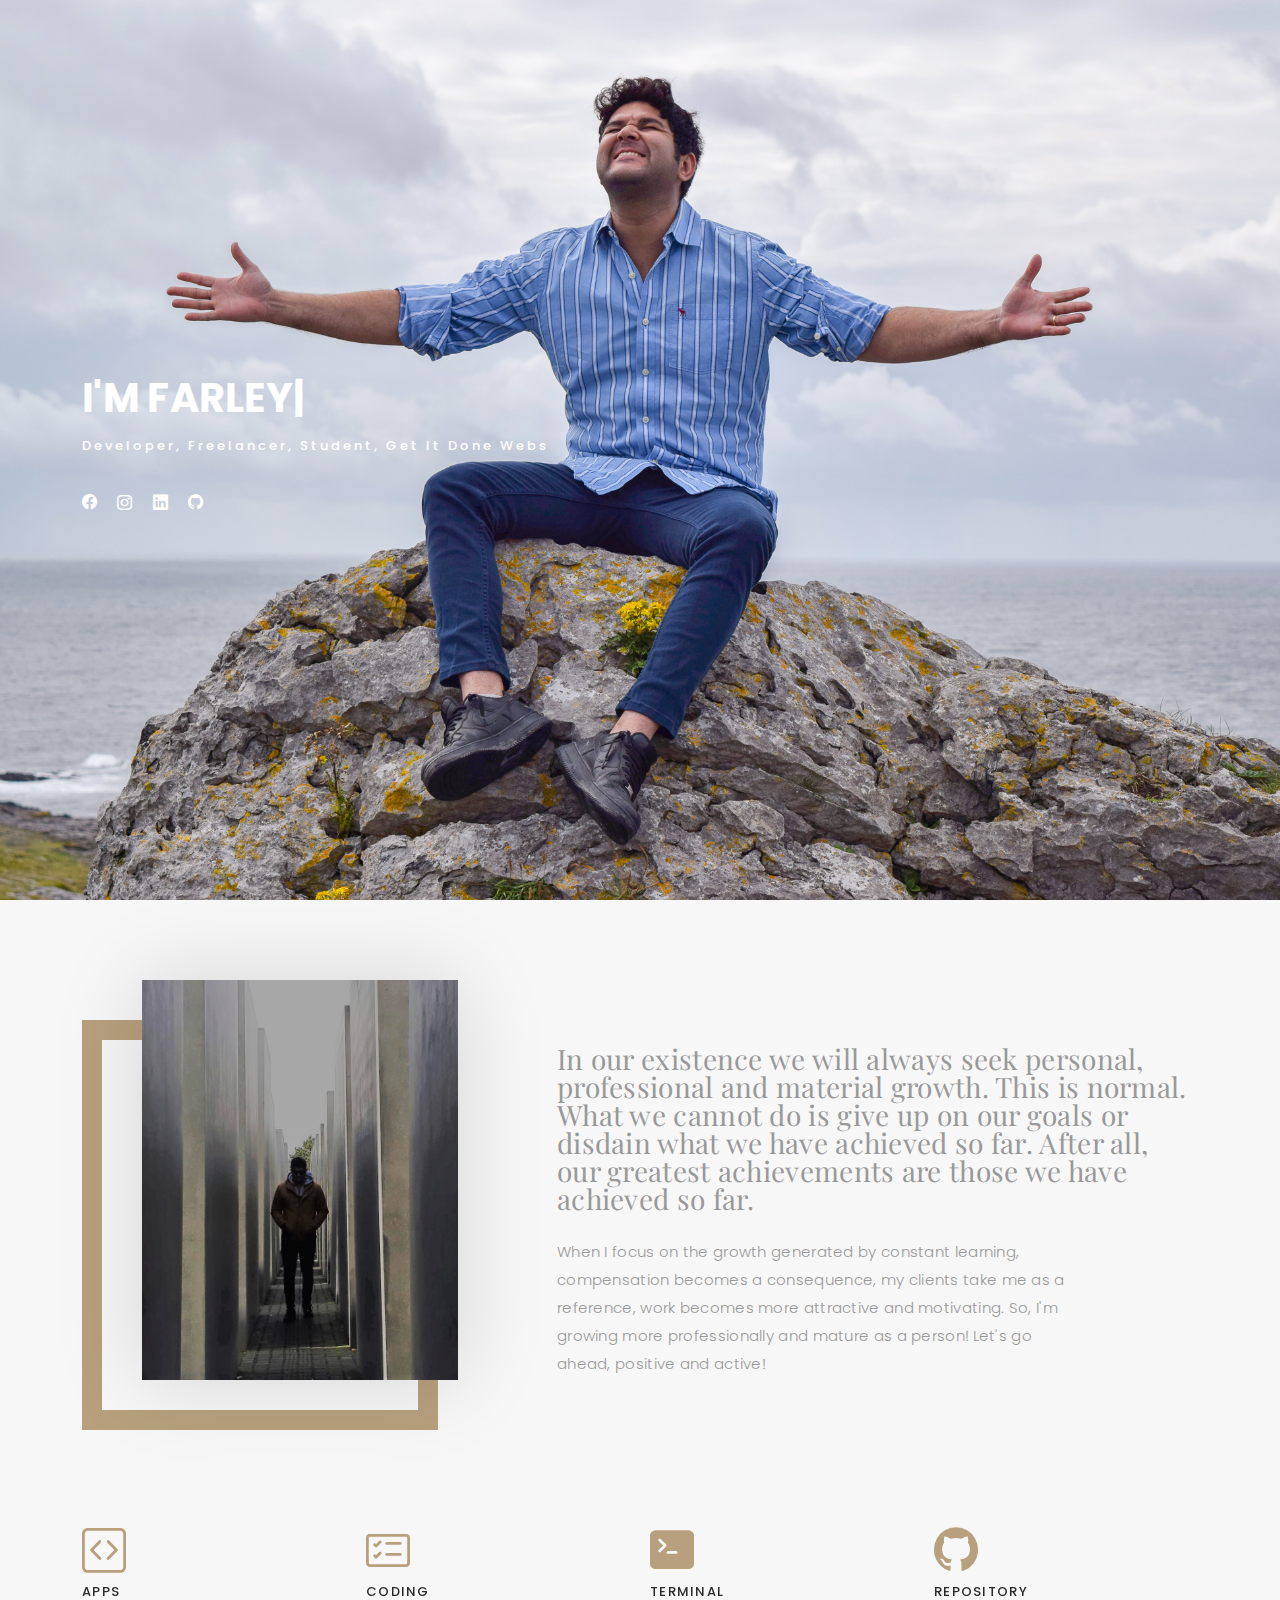
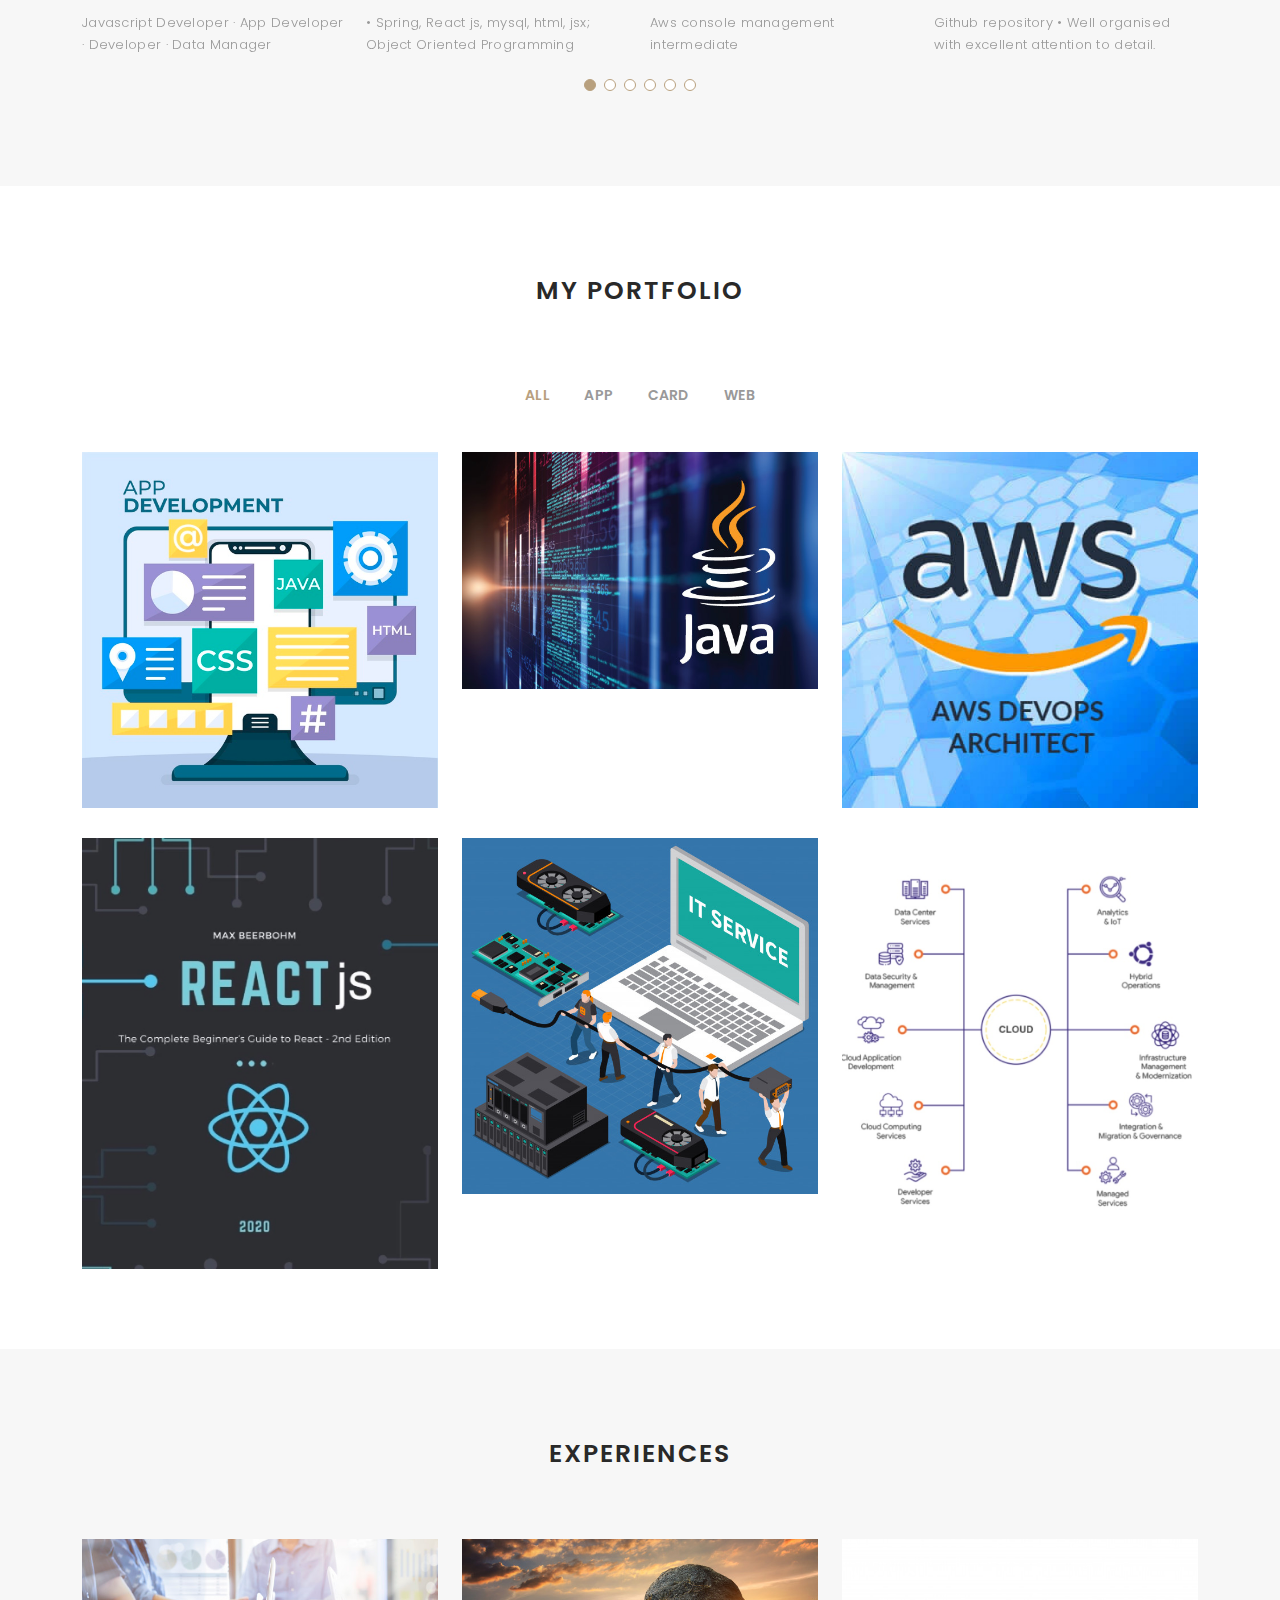
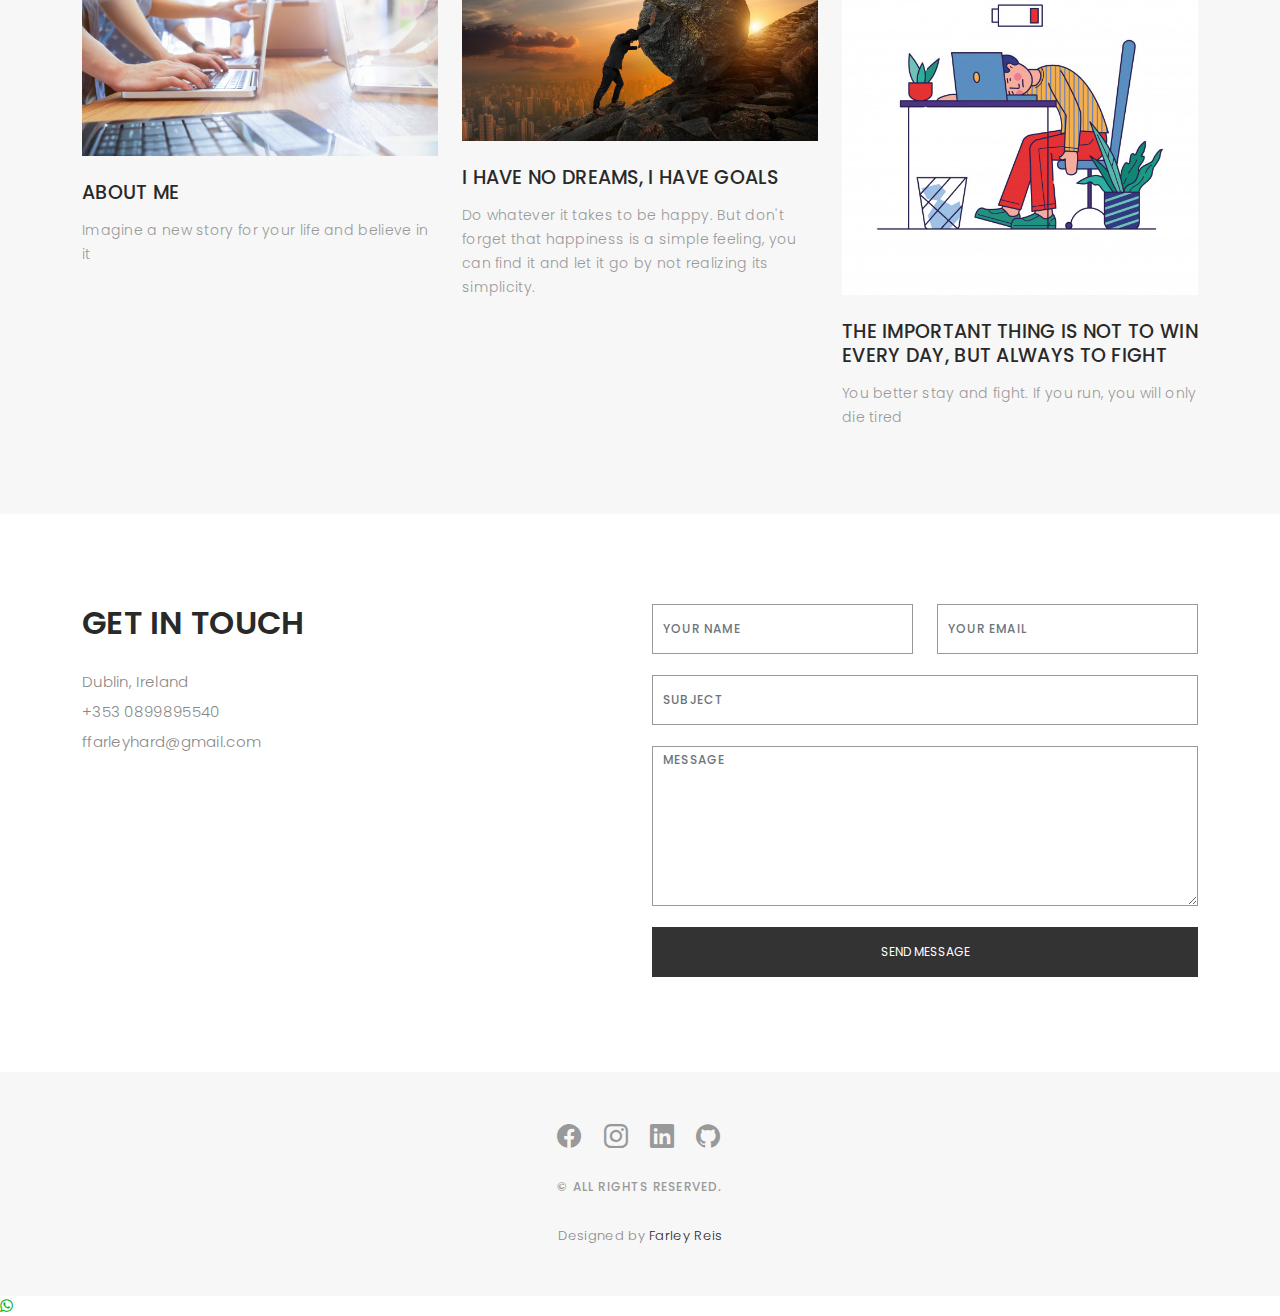
==== commit b63ccbd7: "add images" ====
--- a/index.html
+++ b/index.html
@@ -102,7 +102,7 @@
     </div>
   </div><!-- End Hero -->
 
-  <main id="main">
+  <main id="main"> 
 
     <!-- ======= About Section ======= -->
     <div id="about" class="paddsection">
@@ -455,6 +455,8 @@
   <script src="assets/vendor/php-email-form/validate.js"></script>
   <script src="assets/vendor/swiper/swiper-bundle.min.js"></script>
   <script src="assets/vendor/typed.js/typed.min.js"></script>
+
+
 
   <!-- Template Main JS File -->
   <!-- <script src="https://cdn.jsdelivr.net/npm/darkmode-js@1.5.7/lib/darkmode-js.min.js"></script>
@@ -466,7 +468,16 @@
   </script> -->
   <script src="assets/js/main.js"></script>
 
-
+  <!-- What's app pop up -->
+  <link rel="stylesheet" href="https://maxcdn.bootstrapcdn.com/font-awesome/4.5.0/css/font-awesome.min.css">
+  <a href="https://api.whatsapp.com/send?
+           phone=3530899895540
+           &text=Get it Done Webs * Hi , how can i help you? Just click to Continue to Chat to find out more!!!."
+           
+          class="float" target="_blank" style="color:rgb(6, 179, 29)">
+  <i class="fa fa-whatsapp my-float" ></i>
+  </a>
+  <!-- End of Whats app pop up -->
 </body>
 
 </html>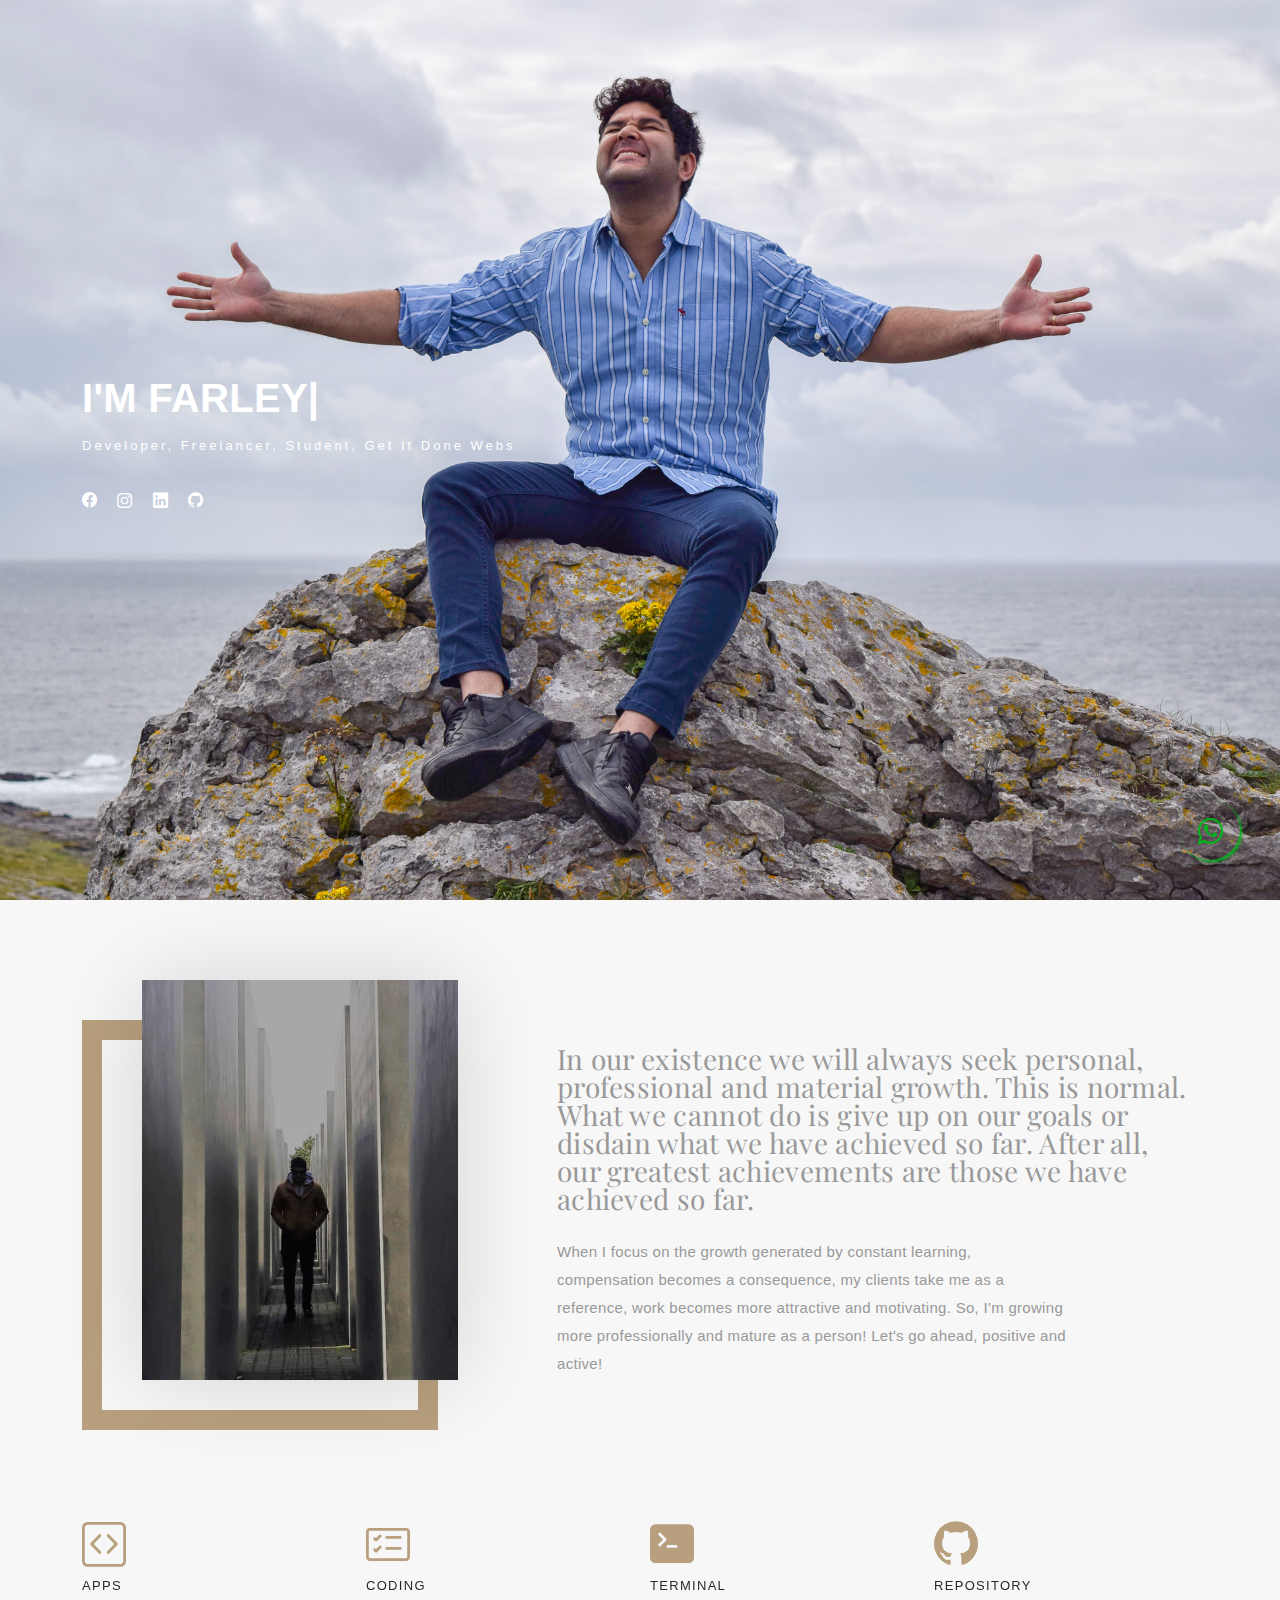
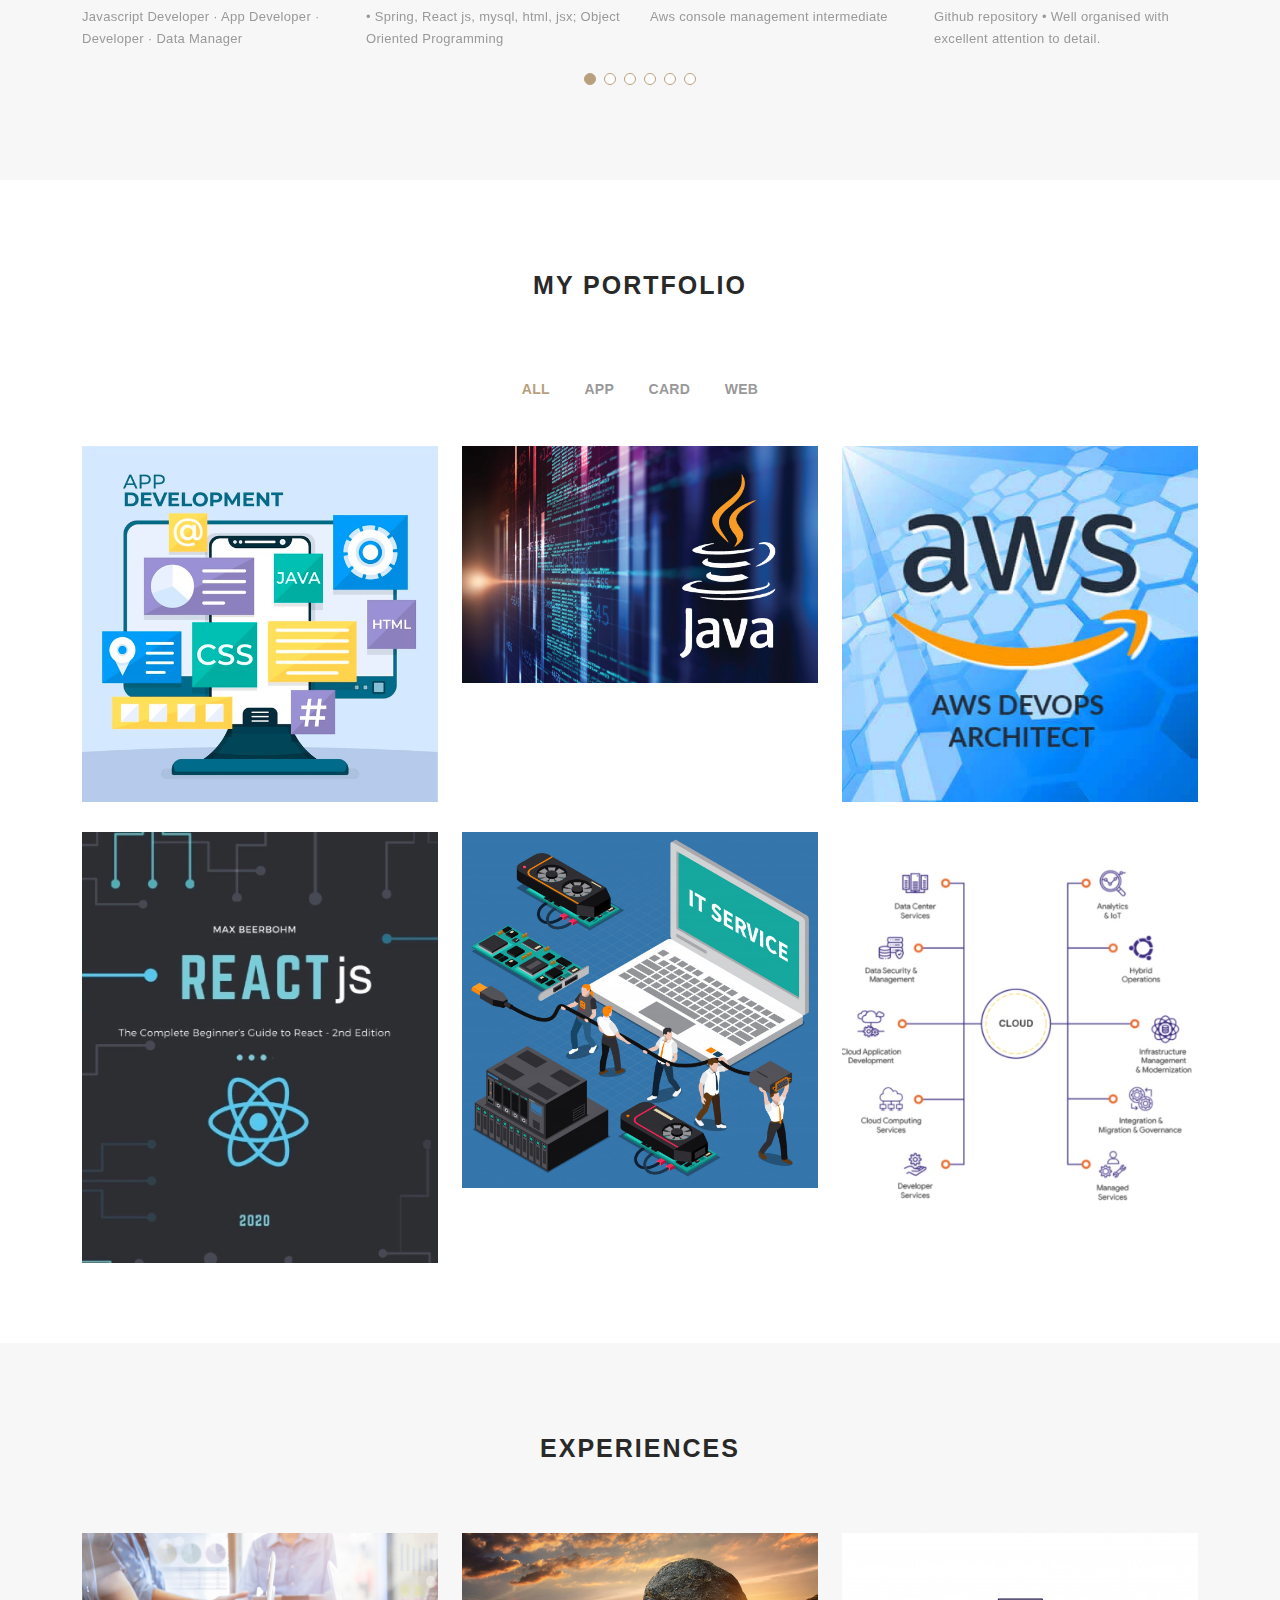
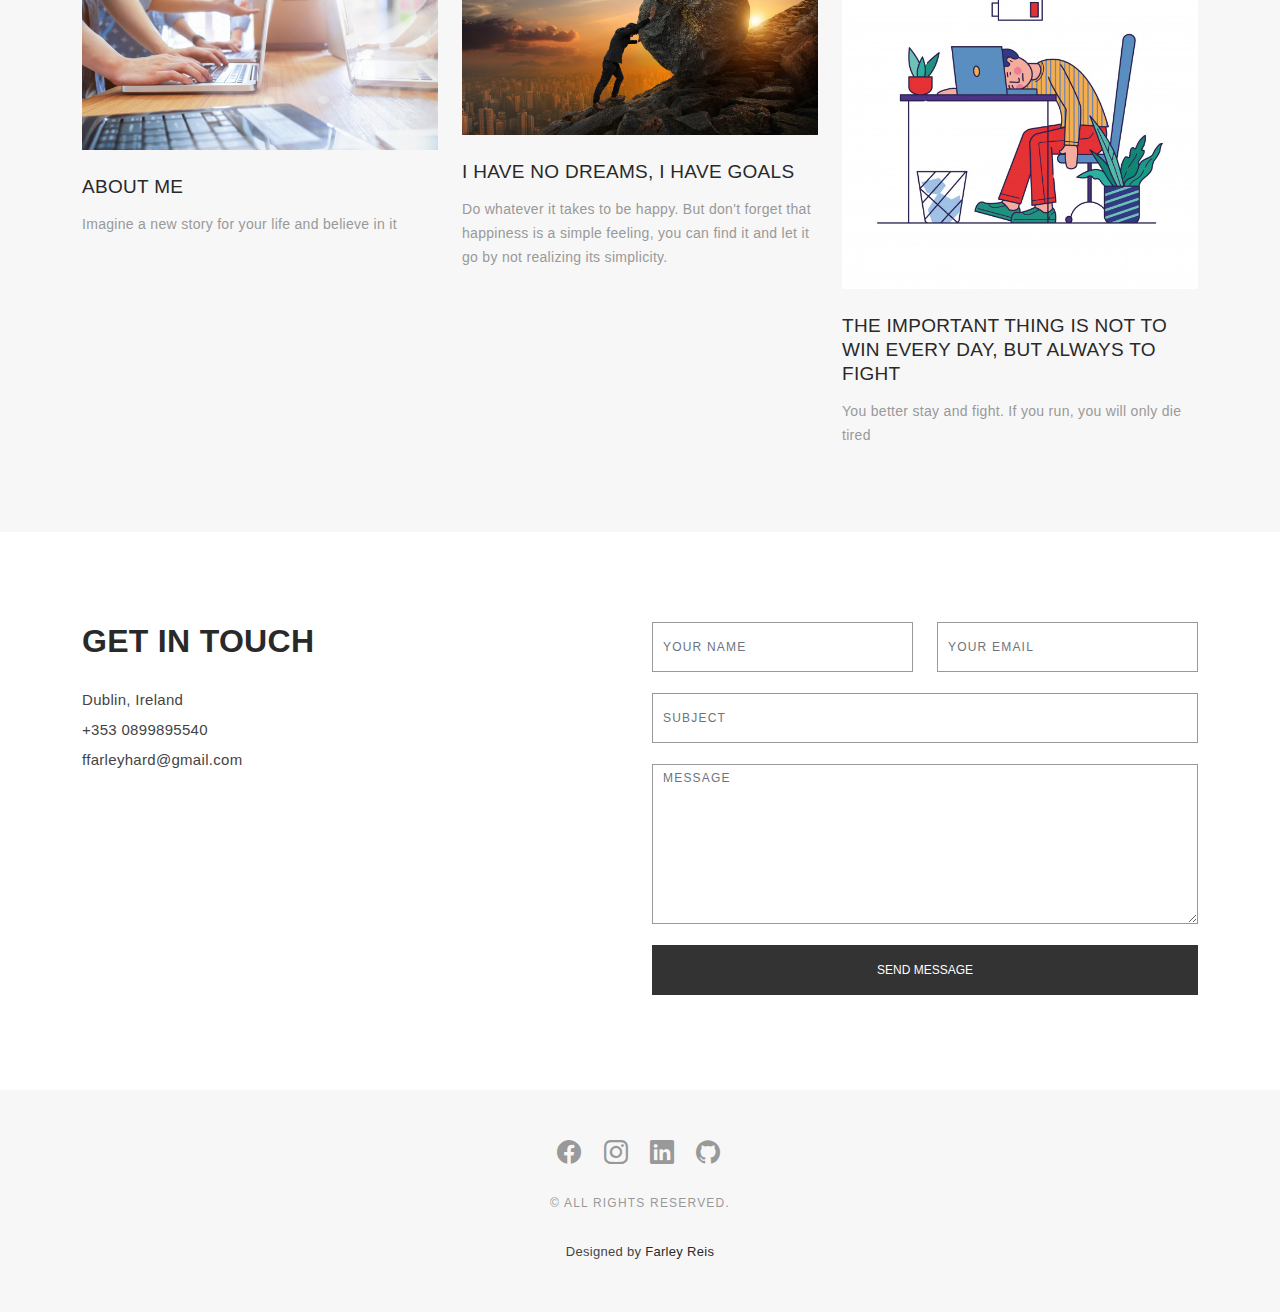
==== commit 973674e7: "Whatsapp contact add" ====
--- a/index.html
+++ b/index.html
@@ -446,7 +446,7 @@
     </div>
   </div><!-- End Footer -->
 
-  <a href="#" class="back-to-top d-flex align-items-center justify-content-center"><i class="bi bi-arrow-up-short"></i></a>
+  <!-- <a href="#" class="back-to-top d-flex align-items-center justify-content-center"><i class="bi bi-arrow-up-short"></i></a> -->
 
   <!-- Vendor JS Files -->
   <script src="assets/vendor/bootstrap/js/bootstrap.bundle.min.js"></script>
@@ -455,6 +455,18 @@
   <script src="assets/vendor/php-email-form/validate.js"></script>
   <script src="assets/vendor/swiper/swiper-bundle.min.js"></script>
   <script src="assets/vendor/typed.js/typed.min.js"></script>
+
+
+  <!-- What's app pop up -->
+<link rel="stylesheet" href="https://maxcdn.bootstrapcdn.com/font-awesome/4.5.0/css/font-awesome.min.css">
+<a href="https://api.whatsapp.com/send?
+         phone=3530899895540
+         &text=Farley Reis* Hi , how can i help you? Just click to Continue to Chat. Cheers!!!."
+         
+   		 class="float" target="_blank" style="color:rgb(6, 179, 29)">
+<i class="fa fa-whatsapp my-float" ></i>
+</a>
+<!-- End of Whats app pop up -->
 
 
 
@@ -468,16 +480,7 @@
   </script> -->
   <script src="assets/js/main.js"></script>
 
-  <!-- What's app pop up -->
-  <link rel="stylesheet" href="https://maxcdn.bootstrapcdn.com/font-awesome/4.5.0/css/font-awesome.min.css">
-  <a href="https://api.whatsapp.com/send?
-           phone=3530899895540
-           &text=Get it Done Webs * Hi , how can i help you? Just click to Continue to Chat to find out more!!!."
-           
-          class="float" target="_blank" style="color:rgb(6, 179, 29)">
-  <i class="fa fa-whatsapp my-float" ></i>
-  </a>
-  <!-- End of Whats app pop up -->
+
 </body>
 
 </html>--- a/assets/css/style.css
+++ b/assets/css/style.css
@@ -11,6 +11,41 @@
   margin: 0 auto;
   padding: 0;
   box-sizing: border-box;
+}
+.float{
+	position:fixed;
+	width:60px;
+	height:60px;
+	bottom:40px;
+	right:40px;
+	border-radius:50px;
+	text-align:center;
+  font-size:30px;
+	box-shadow: 2px 2px 3px ;
+  z-index:100;
+}
+
+.my-float{
+	margin-top:16px;
+}
+ 
+body {
+  font-family: "Open Sans", sans-serif;
+  color: #444444;
+}
+
+a {
+  color: #fdc134;
+  text-decoration: none;
+}
+
+a:hover {
+  color: #fdd067;
+  text-decoration: none;
+}
+
+h1, h2, h3, h4, h5, h6 {
+  font-family: "Raleway", sans-serif;
 }
 
 h1, h2, h3, h4, h5, h6 {
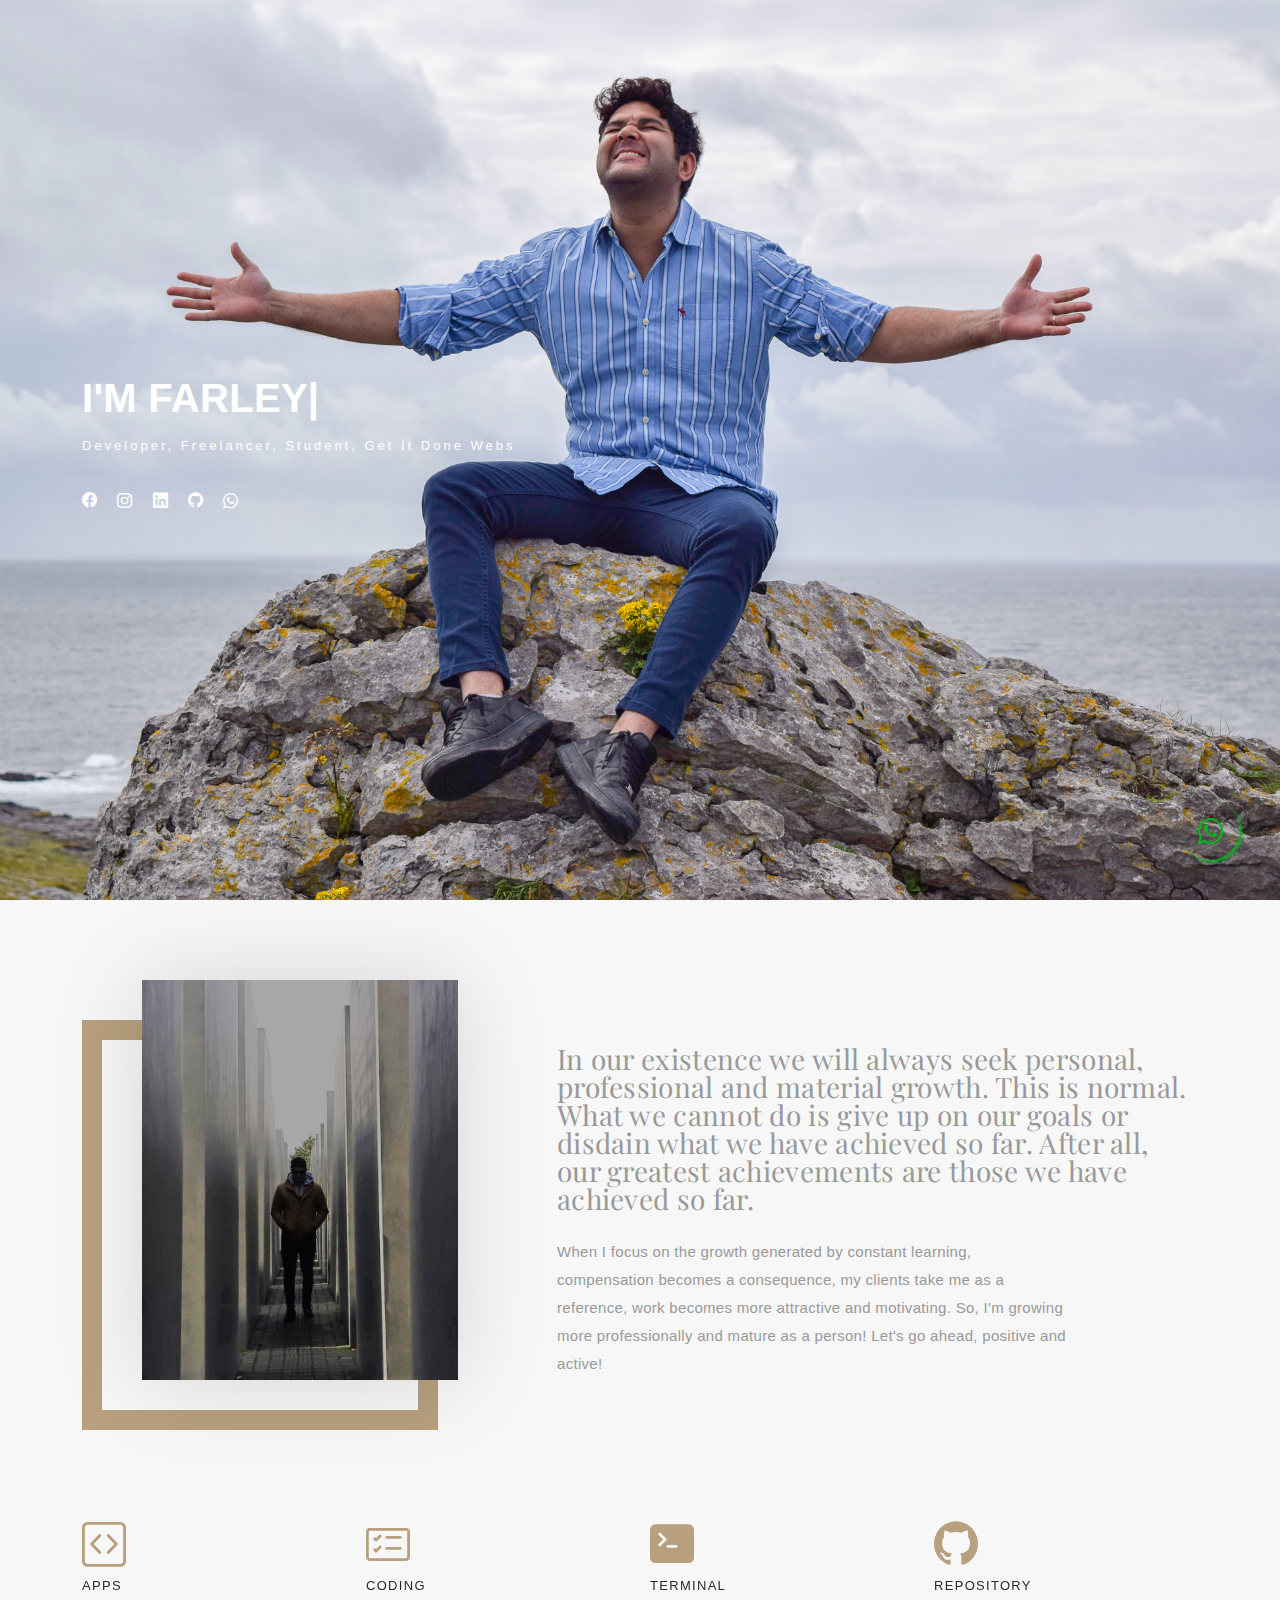
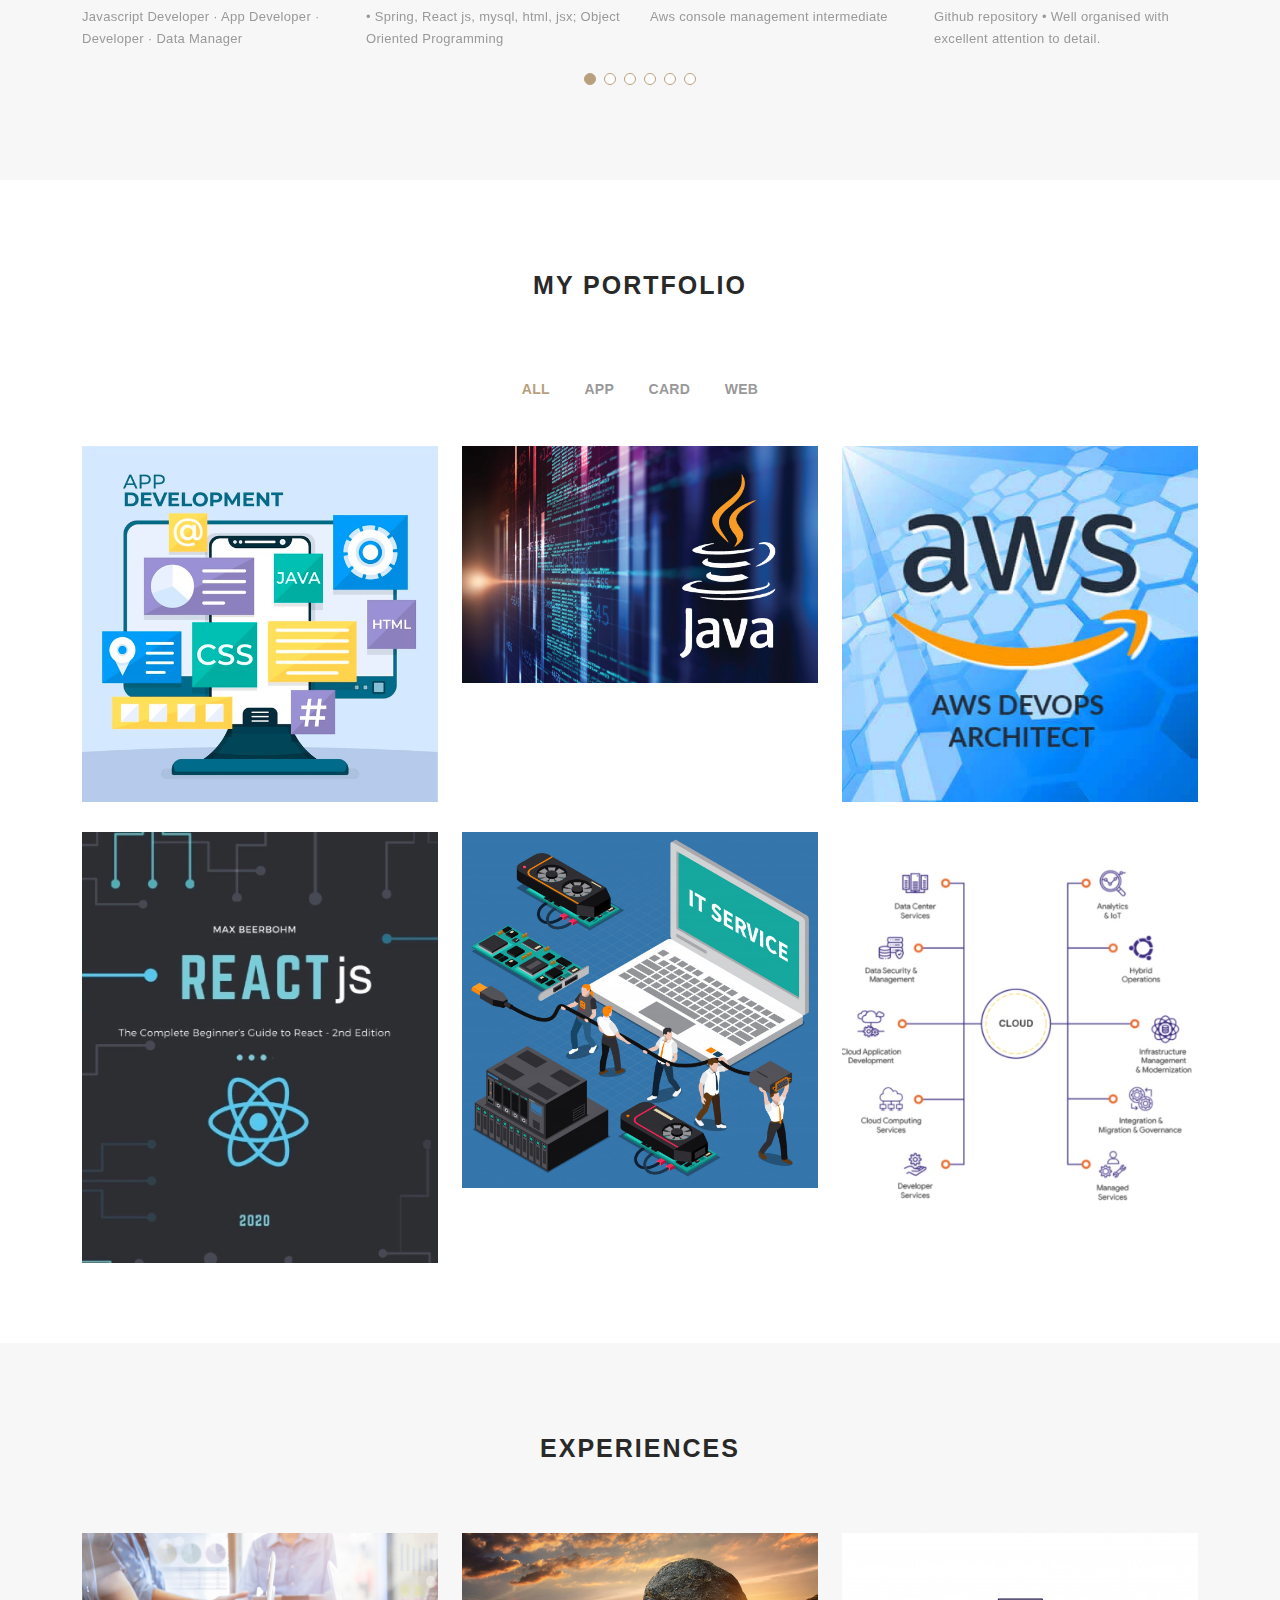
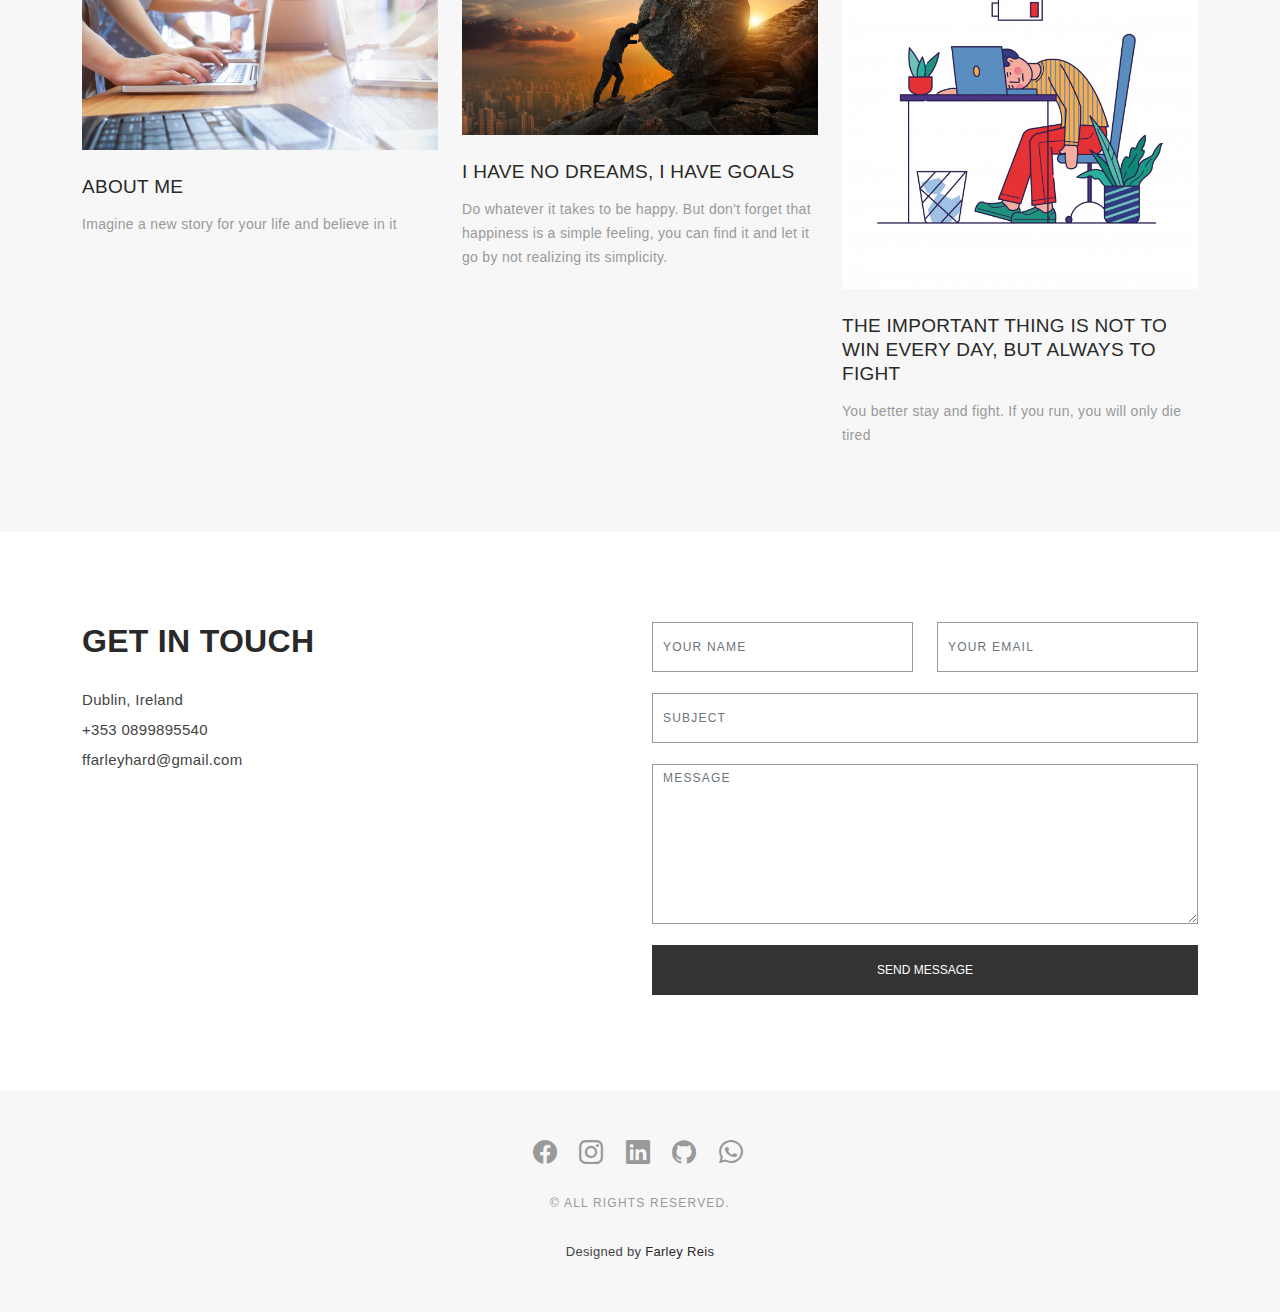
==== commit 7fe4969b: "google analitcs" ====
--- a/index.html
+++ b/index.html
@@ -97,6 +97,9 @@
           <li><a href="https://www.instagram.com/farleyreiss/"><i class="bi bi-instagram"></i></a></li>
           <li><a href="https://www.linkedin.com/in/farleyreis/"><i class="bi bi-linkedin"></i></a></li>
           <li><a href="https://github.com/farleyreis"><i class="bi bi-github"></i></a></li>
+          <li><a href="https://api.whatsapp.com/send?
+            phone=3530899895540
+            &text=Farley Reis* Hi , how can i help you? Just click to Continue to Chat. Cheers!!!."><i class="bi bi-whatsapp"></i></a></li>
         </ul>
       </div>
     </div>
@@ -432,6 +435,9 @@
           <li><a href="https://www.instagram.com/farleyreiss/"><i class="bi bi-instagram"></i></a></li>
           <li><a href="https://www.linkedin.com/in/farleyreis/"><i class="bi bi-linkedin"></i></a></li>
           <li><a href="https://github.com/farleyreis"><i class="bi bi-github"></i></a></li>
+          <li><a href="https://api.whatsapp.com/send?
+            phone=3530899895540
+            &text=Farley Reis* Hi , how can i help you? Just click to Continue to Chat. Cheers!!!."><i class="bi bi-whatsapp"></i></a></li>
         </ul>
 
       </div>
@@ -466,6 +472,7 @@
    		 class="float" target="_blank" style="color:rgb(6, 179, 29)">
 <i class="fa fa-whatsapp my-float" ></i>
 </a>
+
 <!-- End of Whats app pop up -->
 
 
@@ -479,6 +486,15 @@
     window.addEventListener('load', addDarkmodeWidget);
   </script> -->
   <script src="assets/js/main.js"></script>
+  <!-- Global site tag (gtag.js) - Google Analytics -->
+<script async src="https://www.googletagmanager.com/gtag/js?id=G-QME26YWRHH"></script>
+<script>
+  window.dataLayer = window.dataLayer || [];
+  function gtag(){dataLayer.push(arguments);}
+  gtag('js', new Date());
+
+  gtag('config', 'G-QME26YWRHH');
+</script>
 
 
 </body>
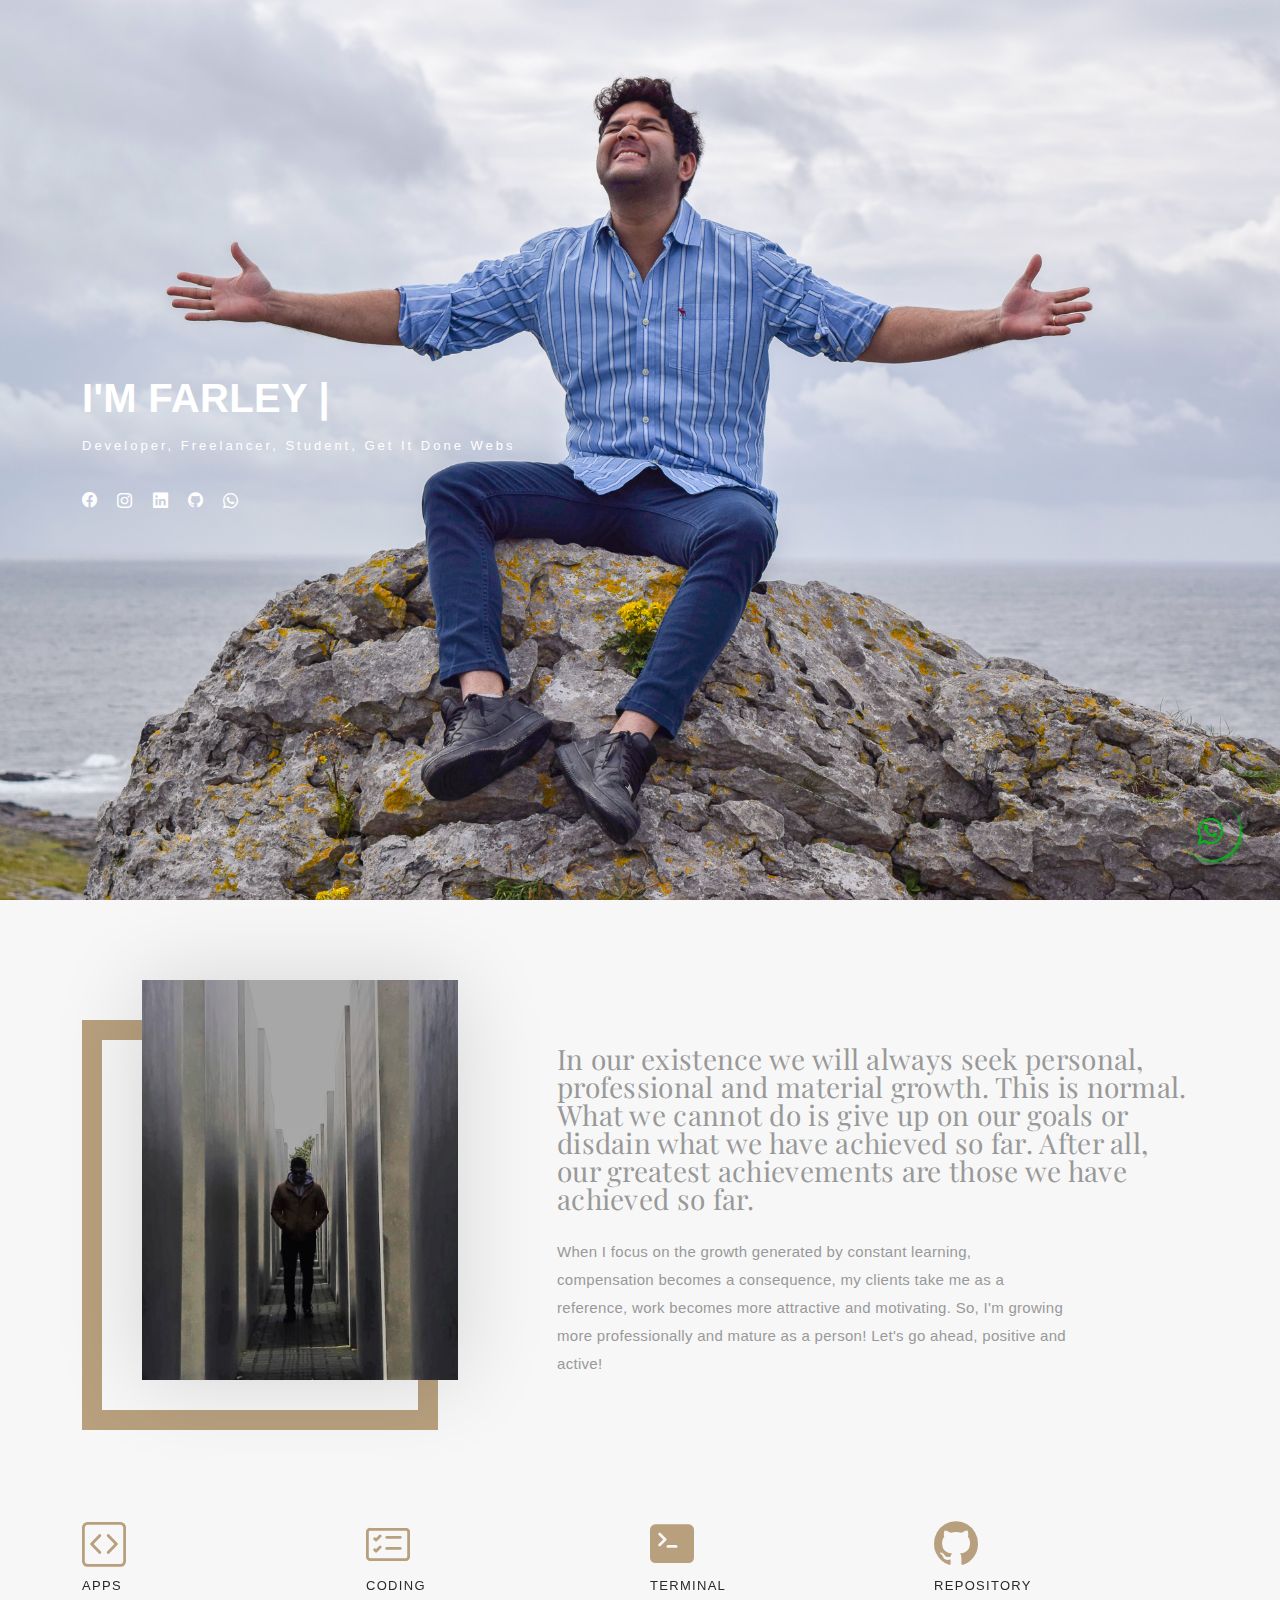
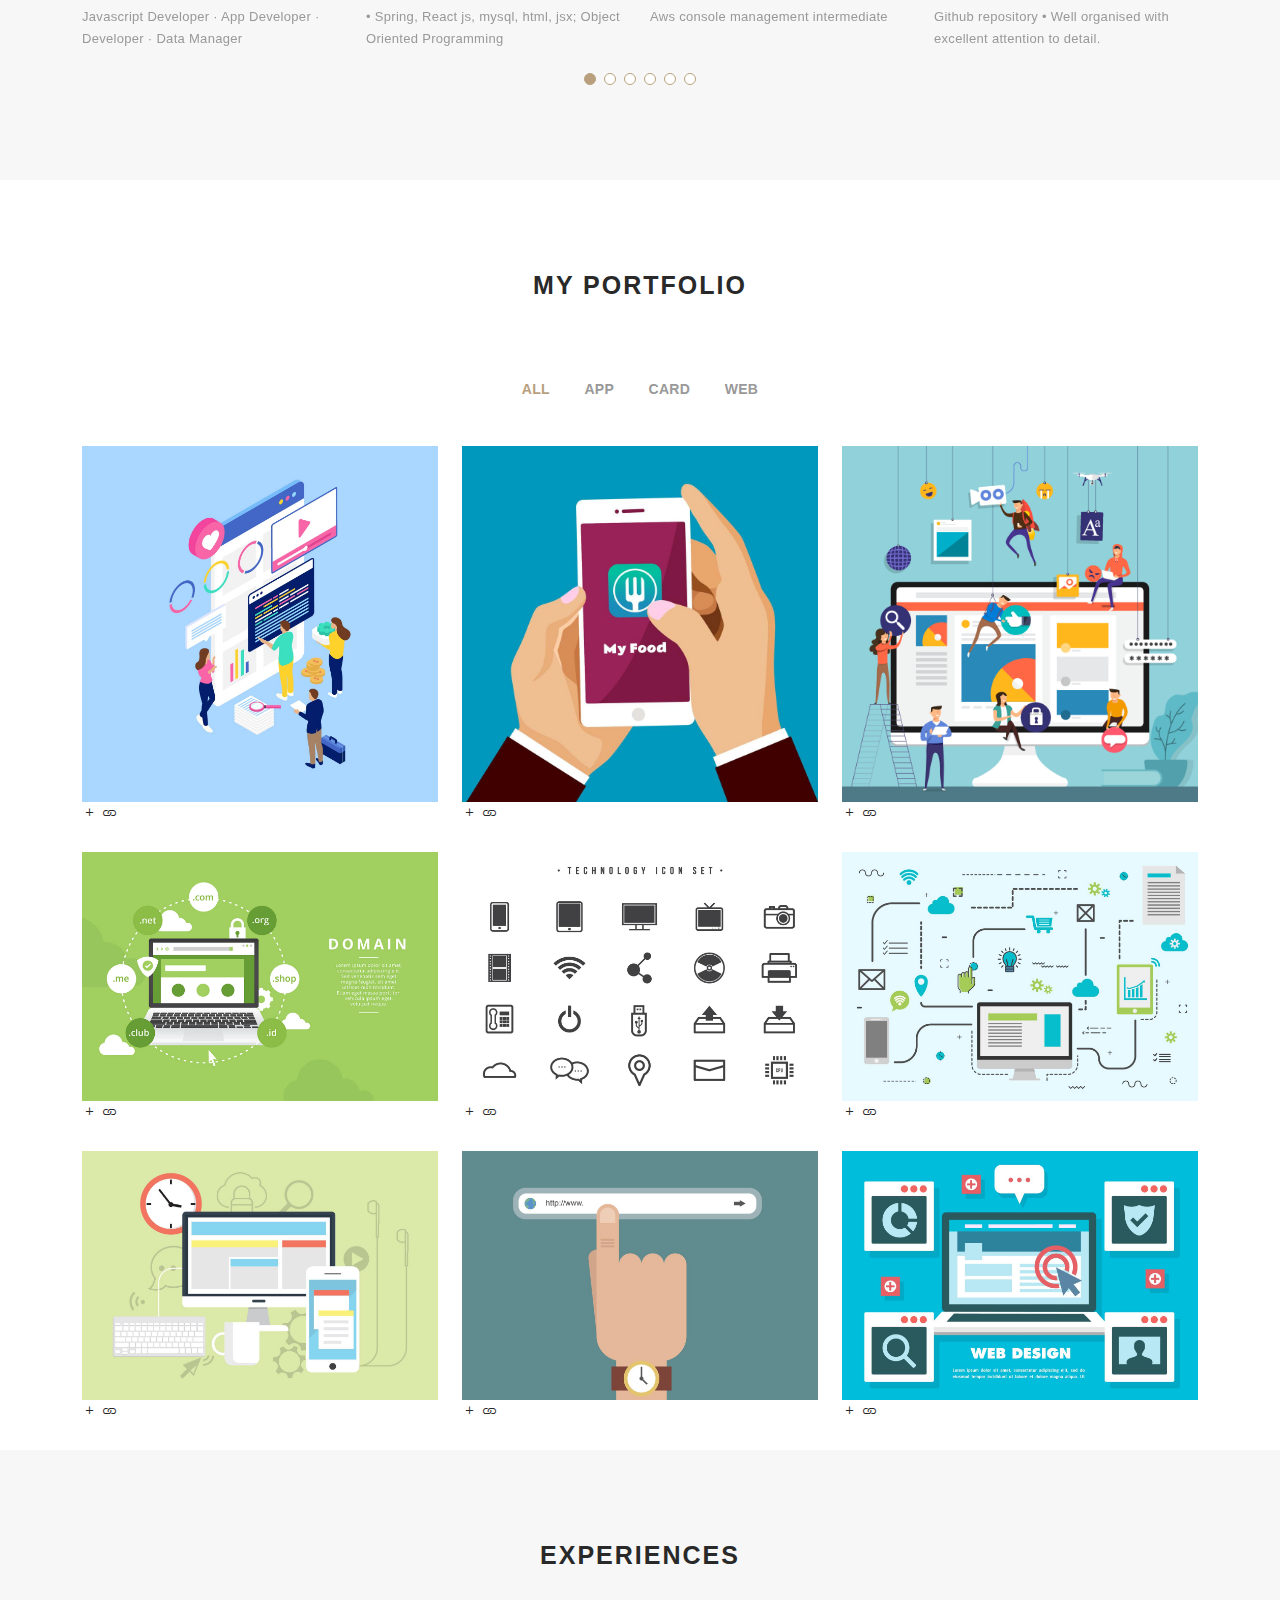
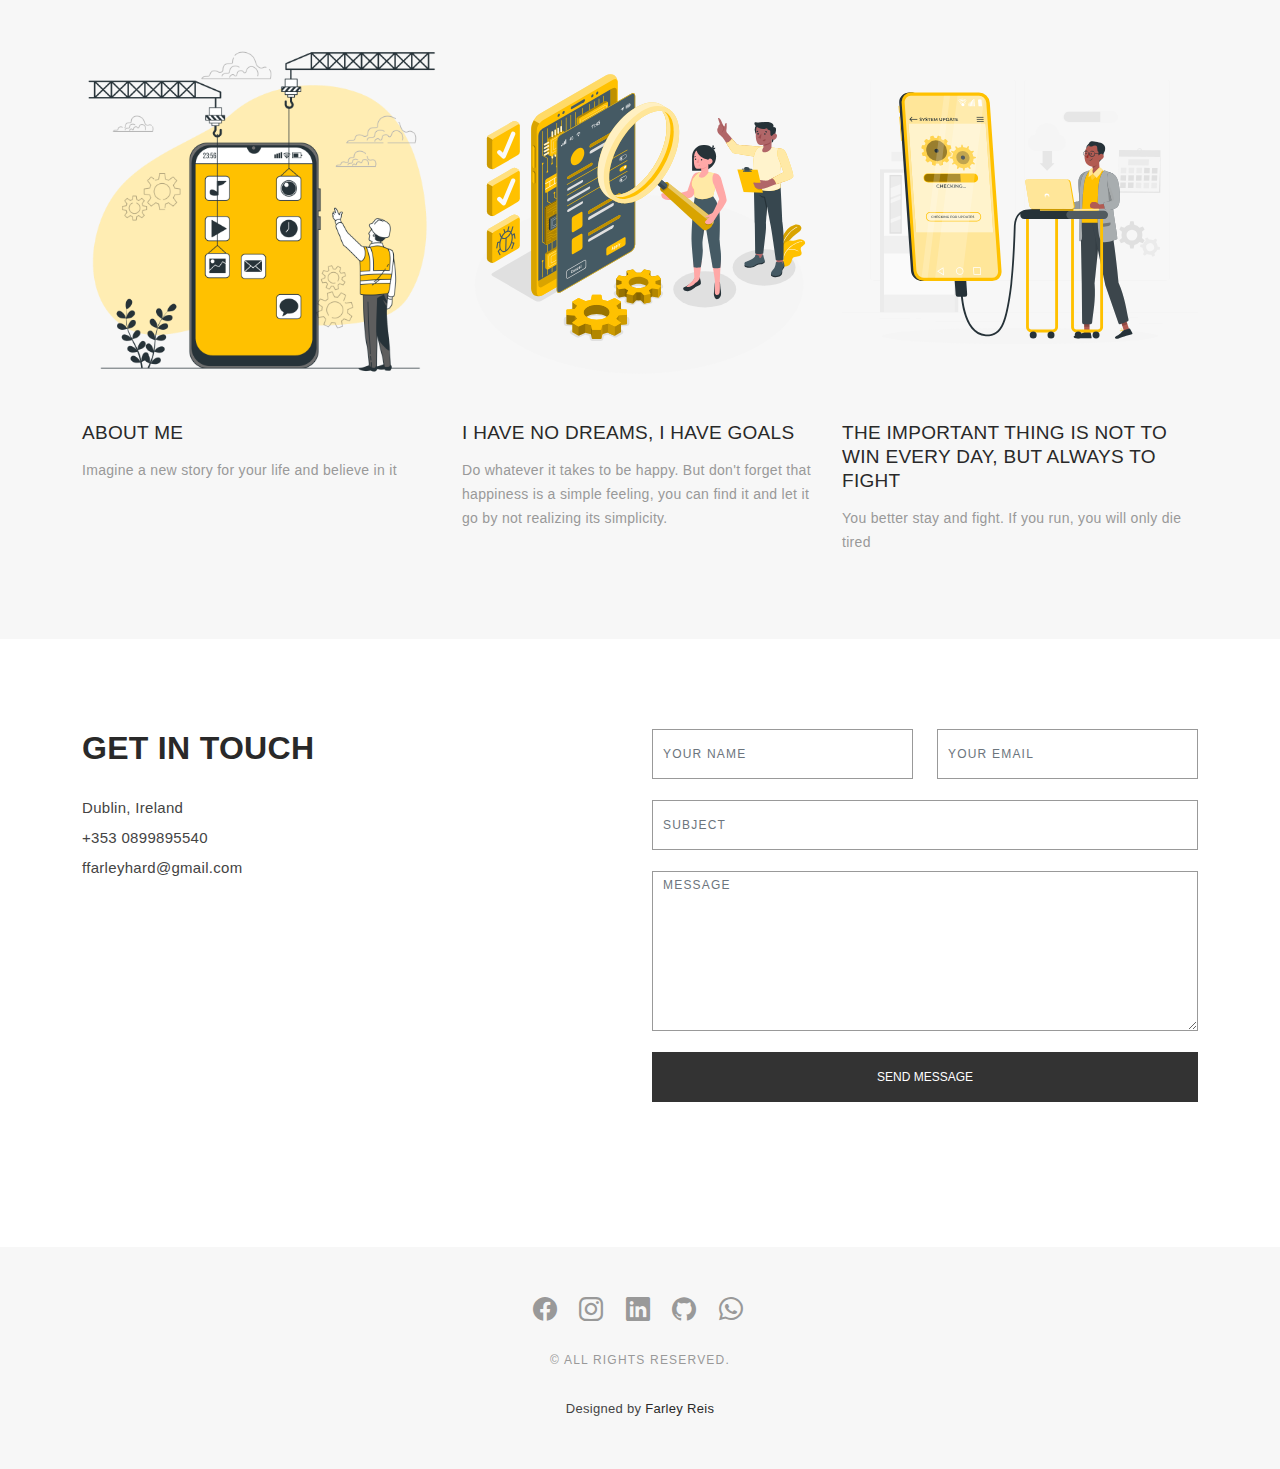
==== commit 08bae276: "new photos" ====
--- a/index.html
+++ b/index.html
@@ -221,73 +221,138 @@
           </div>
         </div>
 
-        <div class="row portfolio-container">
+        <div class="row portfolio-container" data-aos="fade-up">
 
           <div class="col-lg-4 col-md-6 portfolio-item filter-app">
-            <img src="assets/img/portfolio/portfolio-1.jpg" class="img-fluid" alt="">
-            <div class="portfolio-info">
-              <h4>App 1</h4>
-              <p>App</p>
-              <a href="assets/img/portfolio/portfolio-1.jpg" data-gallery="portfolioGallery" class="portfolio-lightbox preview-link" title="App 1"><i class="bx bx-plus"></i></a>
-              <a href="portfolio-details.html" class="details-link" title="More Details"><i class="bx bx-link"></i></a>
+            <div class="portfolio-wrap">
+              <img src="assets/img/portfolio/portfolio-1.jpg" class="img-fluid" alt="">
+              <div class="portfolio-links">
+                <a href="assets/img/portfolio/portfolio-1.jpg" data-gallery="portfolioGallery" class="portfolio-lightbox" title="App 1"><i class="bi bi-plus"></i></a>
+                <a href="portfolio-details.html" title="More Details"><i class="bi bi-link"></i></a>
+              </div>
+              <div class="portfolio-info">
+                <h4>App 1</h4>
+                <p>App</p>
+              </div>
             </div>
           </div>
 
           <div class="col-lg-4 col-md-6 portfolio-item filter-web">
-            <img src="assets/img/portfolio/portfolio-2.jpg" class="img-fluid" alt="">
-            <div class="portfolio-info">
-              <h4>Web 3</h4>
-              <p>Web</p>
-              <a href="assets/img/portfolio/portfolio-2.jpg" data-gallery="portfolioGallery" class="portfolio-lightbox preview-link" title="Web 3"><i class="bx bx-plus"></i></a>
-              <a href="portfolio-details.html" class="details-link" title="More Details"><i class="bx bx-link"></i></a>
+            <div class="portfolio-wrap">
+              <img src="assets/img/portfolio/portfolio-2.jpg" class="img-fluid" alt="">
+              <div class="portfolio-links">
+                <a href="assets/img/portfolio/portfolio-2.jpg" data-gallery="portfolioGallery" class="portfolio-lightbox" title="Web 3"><i class="bi bi-plus"></i></a>
+                <a href="portfolio-details.html" title="More Details"><i class="bi bi-link"></i></a>
+              </div>
+              <div class="portfolio-info">
+                <h4>Web 3</h4>
+                <p>Web</p>
+              </div>
             </div>
           </div>
 
           <div class="col-lg-4 col-md-6 portfolio-item filter-app">
-            <img src="assets/img/portfolio/portfolio-3.jpg" class="img-fluid" alt="">
-            <div class="portfolio-info">
-              <h4>App 2</h4>
-              <p>App</p>
-              <a href="assets/img/portfolio/portfolio-3.jpg" data-gallery="portfolioGallery" class="portfolio-lightbox preview-link" title="App 2"><i class="bx bx-plus"></i></a>
-              <a href="portfolio-details.html" class="details-link" title="More Details"><i class="bx bx-link"></i></a>
+            <div class="portfolio-wrap">
+              <img src="assets/img/portfolio/portfolio-3.jpg" class="img-fluid" alt="">
+              <div class="portfolio-links">
+                <a href="assets/img/portfolio/portfolio-3.jpg" data-gallery="portfolioGallery" class="portfolio-lightbox" title="App 2"><i class="bi bi-plus"></i></a>
+                <a href="portfolio-details.html" title="More Details"><i class="bi bi-link"></i></a>
+              </div>
+              <div class="portfolio-info">
+                <h4>App 2</h4>
+                <p>App</p>
+              </div>
             </div>
           </div>
 
           <div class="col-lg-4 col-md-6 portfolio-item filter-card">
-            <img src="assets/img/portfolio/portfolio-4.jpg" class="img-fluid" alt="">
-            <div class="portfolio-info">
-              <h4>Card 2</h4>
-              <p>Card</p>
-              <a href="assets/img/portfolio/portfolio-4.jpg" data-gallery="portfolioGallery" class="portfolio-lightbox preview-link" title="Card 2"><i class="bx bx-plus"></i></a>
-              <a href="portfolio-details.html" class="details-link" title="More Details"><i class="bx bx-link"></i></a>
+            <div class="portfolio-wrap">
+              <img src="assets/img/portfolio/portfolio-4.jpg" class="img-fluid" alt="">
+              <div class="portfolio-links">
+                <a href="assets/img/portfolio/portfolio-4.jpg" data-gallery="portfolioGallery" class="portfolio-lightbox" title="Card 2"><i class="bi bi-plus"></i></a>
+                <a href="portfolio-details.html" title="More Details"><i class="bi bi-link"></i></a>
+              </div>
+              <div class="portfolio-info">
+                <h4>Card 2</h4>
+                <p>Card</p>
+              </div>
             </div>
           </div>
 
           <div class="col-lg-4 col-md-6 portfolio-item filter-web">
-            <img src="assets/img/portfolio/portfolio-5.jpg" class="img-fluid" alt="">
-            <div class="portfolio-info">
-              <h4>Web 2</h4>
-              <p>Web</p>
-              <a href="assets/img/portfolio/portfolio-5.jpg" data-gallery="portfolioGallery" class="portfolio-lightbox preview-link" title="Web 2"><i class="bx bx-plus"></i></a>
-              <a href="portfolio-details.html" class="details-link" title="More Details"><i class="bx bx-link"></i></a>
+            <div class="portfolio-wrap">
+              <img src="assets/img/portfolio/portfolio-5.jpg" class="img-fluid" alt="">
+              <div class="portfolio-links">
+                <a href="assets/img/portfolio/portfolio-5.jpg" data-gallery="portfolioGallery" class="portfolio-lightbox" title="Web 2"><i class="bi bi-plus"></i></a>
+                <a href="portfolio-details.html" title="More Details"><i class="bi bi-link"></i></a>
+              </div>
+              <div class="portfolio-info">
+                <h4>Web 2</h4>
+                <p>Web</p>
+              </div>
             </div>
           </div>
 
           <div class="col-lg-4 col-md-6 portfolio-item filter-app">
-            <img src="assets/img/portfolio/portfolio-6.jpg" class="img-fluid" alt="">
-            <div class="portfolio-info">
-              <h4>App 3</h4>
-              <p>App</p>
-              <a href="assets/img/portfolio/portfolio-6.jpg" data-gallery="portfolioGallery" class="portfolio-lightbox preview-link" title="App 3"><i class="bx bx-plus"></i></a>
-              <a href="portfolio-details.html" class="details-link" title="More Details"><i class="bx bx-link"></i></a>
-            </div>
-          </div>
-
-        </div>
-
-      </div>
-
-    </div><!-- End Portfolio Section -->
+            <div class="portfolio-wrap">
+              <img src="assets/img/portfolio/portfolio-6.jpg" class="img-fluid" alt="">
+              <div class="portfolio-links">
+                <a href="assets/img/portfolio/portfolio-6.jpg" data-gallery="portfolioGallery" class="portfolio-lightbox" title="App 3"><i class="bi bi-plus"></i></a>
+                <a href="portfolio-details.html" title="More Details"><i class="bi bi-link"></i></a>
+              </div>
+              <div class="portfolio-info">
+                <h4>App 3</h4>
+                <p>App</p>
+              </div>
+            </div>
+          </div>
+
+          <div class="col-lg-4 col-md-6 portfolio-item filter-card">
+            <div class="portfolio-wrap">
+              <img src="assets/img/portfolio/portfolio-7.jpg" class="img-fluid" alt="">
+              <div class="portfolio-links">
+                <a href="assets/img/portfolio/portfolio-7.jpg" data-gallery="portfolioGallery" class="portfolio-lightbox" title="Card 1"><i class="bi bi-plus"></i></a>
+                <a href="portfolio-details.html" title="More Details"><i class="bi bi-link"></i></a>
+              </div>
+              <div class="portfolio-info">
+                <h4>Card 1</h4>
+                <p>Card</p>
+              </div>
+            </div>
+          </div>
+
+          <div class="col-lg-4 col-md-6 portfolio-item filter-card">
+            <div class="portfolio-wrap">
+              <img src="assets/img/portfolio/portfolio-8.jpg" class="img-fluid" alt="">
+              <div class="portfolio-links">
+                <a href="assets/img/portfolio/portfolio-8.jpg" data-gallery="portfolioGallery" class="portfolio-lightbox" title="Card 3"><i class="bi bi-plus"></i></a>
+                <a href="portfolio-details.html" title="More Details"><i class="bi bi-link"></i></a>
+              </div>
+              <div class="portfolio-info">
+                <h4>Card 3</h4>
+                <p>Card</p>
+              </div>
+            </div>
+          </div>
+
+          <div class="col-lg-4 col-md-6 portfolio-item filter-web">
+            <div class="portfolio-wrap">
+              <img src="assets/img/portfolio/portfolio-9.jpg" class="img-fluid" alt="">
+              <div class="portfolio-links">
+                <a href="assets/img/portfolio/portfolio-9.jpg" data-gallery="portfolioGallery" class="portfolio-lightbox" title="Web 3"><i class="bi bi-plus"></i></a>
+                <a href="portfolio-details.html" title="More Details"><i class="bi bi-link"></i></a>
+              </div>
+              <div class="portfolio-info">
+                <h4>Web 3</h4>
+                <p>Web</p>
+              </div>
+            </div>
+          </div>
+
+        </div>
+
+      </div>
+    </section><!-- End Portfolio Section -->
 
     <!-- ======= Journal Section ======= -->
     <div id="journal" class="text-left paddsection">
@@ -305,7 +370,7 @@
             <div class="col-lg-4 col-md-6">
               <div class="journal-info">
 
-                <a href="aboutMe.html"><img src="assets/img/blog-post-1.jpg" class="img-responsive" alt="img"></a>
+                <a href="aboutMe.html"><img src="assets/img/Mobile development-bro.png" class="img-responsive" alt="img"></a>
 
                 <div class="journal-txt">
 
@@ -321,7 +386,7 @@
             <div class="col-lg-4 col-md-6">
               <div class="journal-info">
 
-                <a href="aboutMe.html"><img src="assets/img/blog-post-2.jpg" class="img-responsive" alt="img"></a>
+                <a href="aboutMe.html"><img src="assets/img/Mobile testing-amico.svg" class="img-responsive" alt="img"></a>
 
                 <div class="journal-txt">
 
@@ -337,7 +402,7 @@
             <div class="col-lg-4 col-md-6">
               <div class="journal-info">
 
-                <a href="aboutMe.html"><img src="assets/img/blog-post-3.jpg" class="img-responsive" alt="img"></a>
+                <a href="aboutMe.html"><img src="assets/img/Operating system upgrade-rafiki.svg"  class="img-responsive" alt="img"></a>
 
                 <div class="journal-txt">
 
